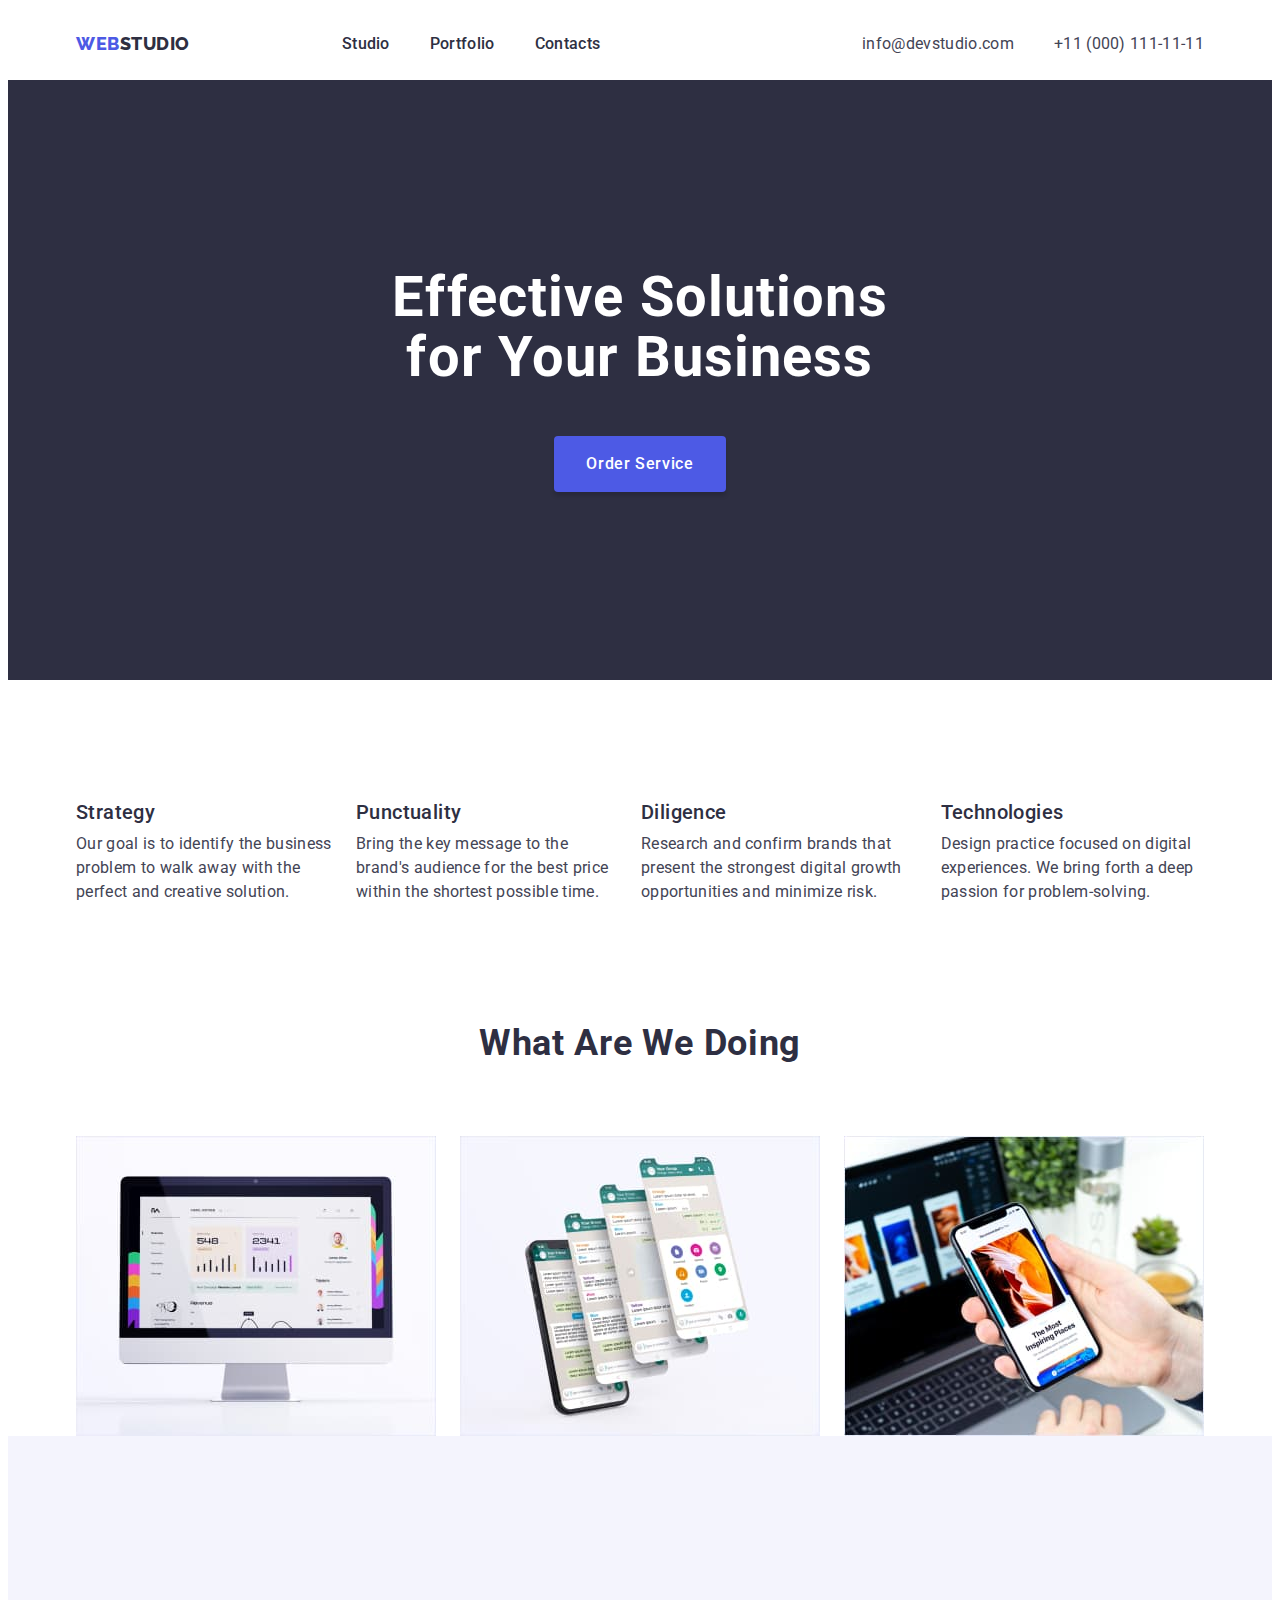
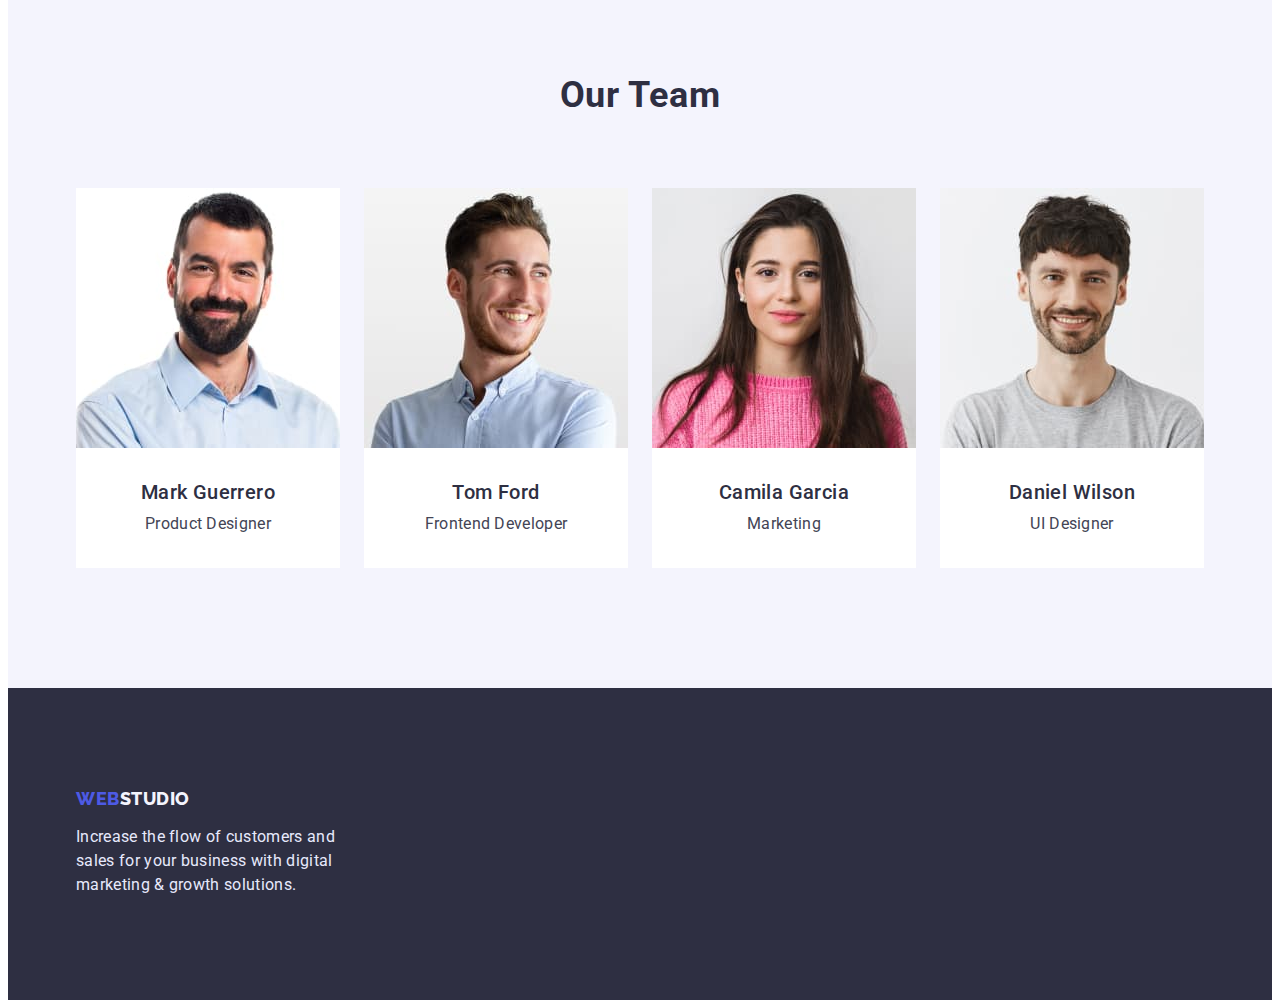
==== index.html @ dd3a650d "update index, portfolio, css files" ====
<!DOCTYPE html>
<html lang="en">
  <head>
    <meta charset="UTF-8" />
    <meta http-equiv="X-UA-Compatible" content="IE=edge" />
    <meta name="viewport" content="width=device-width, initial-scale=1.0" />
    <title>WebStudio</title>
    <link rel="preconnect" href="https://fonts.googleapis.com" />
    <link rel="preconnect" href="https://fonts.gstatic.com" crossorigin />
    <link
      href="https://fonts.googleapis.com/css2?family=Roboto:wght@400;500;600;700&display=swap"
      rel="stylesheet"
    />
    <link rel="preconnect" href="https://fonts.googleapis.com" />
    <link rel="preconnect" href="https://fonts.gstatic.com" crossorigin />
    <link
      href="https://fonts.googleapis.com/css2?family=Raleway:wght@800&family=Roboto:wght@400;500;700&display=swap"
      rel="stylesheet"
    />
    <link
      rel="stylesheet"
      href="https://cdnjs.cloudflare.com/ajax/libs/modern-normalize/1.1.0/modern-normalize.min.css"
      integrity="sha512-wpPYUAdjBVSE4KJnH1VR1HeZfpl1ub8YT/NKx4PuQ5NmX2tKuGu6U/JRp5y+Y8XG2tV+wKQpNHVUX03MfMFn9Q=="
      crossorigin="anonymous"
      referrerpolicy="no-referrer"
    />
    <link rel="stylesheet" href="./css/styles.css" />
  </head>

  <body>
    <!-- header -->
    <header class="header">
      <div class="container header-container">
        <nav class="header-navigation">
          <div class="logo-full">
            <a class="logo link" href="./index.html"
              >WEB <span class="logo-up-studio">Studio</span>
            </a>
          </div>
          <ul class="header-list list">
            <li class="header-nav-item">
              <a class="header-nav-link link" href="./index.html">Studio</a>
            </li>
            <li class="header-nav-item">
              <a class="header-nav-link link" href="./portfolio.html"
                >Portfolio</a
              >
            </li>
            <li class="header-nav-item">
              <a class="header-nav-link link" href="">Contacts</a>
            </li>
          </ul>
        </nav>

        <address class="header-address">
          <ul class="header-list list">
            <li class="header-adrs-item">
              <a class="header-adrs-link link" href="mailto:info@devstudio.com"
                >info@devstudio.com</a
              >
            </li>
            <li class="header-adrs-item">
              <a class="header-adrs-link link" href="tel:+110001111111"
                >+11 (000) 111-11-11</a
              >
            </li>
          </ul>
        </address>
      </div>
    </header>

    <main>
      <!-- hero image -->
      <section class="hero">
        <div class="container hero-container">
          <h1 class="hero-header">Effective Solutions for Your Business</h1>
          <button class="hero-button" type="button">Order Service</button>
        </div>
      </section>

      <!-- section 1 -->
      <section class="section" id="section-first">
        <div class="container">
          <h2 hidden class="first-head">Section 1</h2>
          <div class="first-container">
            <ul class="first-list list">
              <li class="first-item">
                <h3 class="first-header">Strategy</h3>
                <p class="first-par">
                  Our goal is to identify the business problem to walk away with
                  the perfect and creative solution.
                </p>
              </li>
              <li class="first-item">
                <h3 class="first-header">Punctuality</h3>
                <p class="first-par">
                  Bring the key message to the brand's audience for the best
                  price within the shortest possible time.
                </p>
              </li>
              <li class="first-item">
                <h3 class="first-header">Diligence</h3>
                <p class="first-par">
                  Research and confirm brands that present the strongest digital
                  growth opportunities and minimize risk.
                </p>
              </li>
              <li class="first-item">
                <h3 class="first-header">Technologies</h3>
                <p class="first-par">
                  Design practice focused on digital experiences. We bring forth
                  a deep passion for problem-solving.
                </p>
              </li>
            </ul>
          </div>
        </div>
      </section>

      <!-- section 2 -->
      <section class="section" id="section-second">
        <div class="container">
          <h2 class="second-head">What are we doing</h2>
          <div class="second-container">
            <ul class="second-list list">
              <li class="second-item">
                <img
                  class="second-img"
                  src="./images/image-3.jpg"
                  alt="img-1"
                  width="360"
                  height="300"
                />
              </li>
              <li class="second-item">
                <img
                  class="second-img"
                  src="./images/image-2.jpg"
                  alt="img-2"
                  width="360"
                  height="300"
                />
              </li>
              <li class="second-item">
                <img
                  class="second-img"
                  src="./images/image-1.jpg"
                  alt="img-3"
                  width="360"
                  height="300"
                />
              </li>
            </ul>
          </div>
        </div>
      </section>

      <!-- section 3 -->
      <section class="section-third section">
        <div class="container">
          <h2 class="third-head">Our Team</h2>
          <ul class="third-list list">
            <li class="third-item">
              <img
                class="third-img"
                src="./images/img-4.jpg"
                alt="Mark Guerrero. Product Designer"
                width="264"
                height="260"
              />
              <h3 class="third-header">Mark Guerrero</h3>
              <p class="third-par">Product Designer</p>
            </li>

            <li class="third-item">
              <img
                class="third-img"
                src="./images/img-3.jpg"
                alt="Tom Ford. Frontend Developer"
                width="264"
                height="260"
              />
              <h3 class="third-header">Tom Ford</h3>
              <p class="third-par">Frontend Developer</p>
            </li>

            <li class="third-item">
              <img
                class="third-img"
                src="./images/img-2.jpg"
                alt="Camila Garcia. Marketing"
                width="264"
                height="260"
              />
              <h3 class="third-header">Camila Garcia</h3>
              <p class="third-par">Marketing</p>
            </li>

            <li class="third-item">
              <img
                class="third-img"
                src="./images/img-1.jpg"
                alt="Daniel Wilson. UI Designer"
                width="264"
                height="260"
              />
              <h3 class="third-header">Daniel Wilson</h3>
              <p class="third-par">UI Designer</p>
            </li>
          </ul>
        </div>
      </section>
    </main>

    <!-- footer -->
    <footer class="footer">
      <div class="container">
        <a class="logo link" href="./index.html"
          >WEB <span class="logo-down-studio">Studio</span>
        </a>
        <p class="footer-par">
          Increase the flow of customers and sales for your business with
          digital marketing & growth solutions.
        </p>
      </div>
    </footer>
  </body>
</html>
---- css/styles.css ----
* {
  box-sizing: border-box;
}

:root {
}

p,
h1,
h2,
h3,
h4,
h5,
h6 {
  margin: 0;
}

ul {
  margin: 0;
  padding-left: 0;
}

button {
  cursor: pointer;
}

address {
  font-style: normal;
}

img {
  display: block;
}

body {
  font-family: "Roboto", sans-serif;
  color: #434455;
  background-color: #ffffff;
}

.container {
  width: 1158px;
  padding-left: 15px;
  padding-right: 15px;
  margin: 0 auto;
}

.section {
  padding-top: 120px;
  padding-bottom: 120px;
}

/* Studio */
/* -------------HEADER------------- */

.header {
  display: flex;
  padding-top: 24px;
  padding-bottom: 24px;
}

.header-navigation {
  display: flex;
  align-items: center;
  margin-right: auto;
}

.header-container {
  display: flex;
  align-items: center;
}

.logo-full {
  display: flex;
  margin-right: 76px;
}

.logo {
  font-family: "Raleway", sans-serif;
  font-style: normal;
  font-weight: 800;
  font-size: 18px;
  line-height: 1.17;
  display: flex;
  align-items: center;
  letter-spacing: 0.03em;
  text-transform: uppercase;
  color: #4d5ae5;
}

.logo-up-studio {
  font-family: "Raleway", sans-serif;
  font-style: normal;
  font-weight: 800;
  font-size: 18px;
  line-height: 1.17;
  display: flex;
  align-items: center;
  letter-spacing: 0.03em;
  text-transform: uppercase;
  color: #2e2f42;
  margin-right: 76px;
}

.header-list {
  display: flex;
}

.header-nav-item {
  margin-right: 40px;
}

.header-nav-item:last-child {
  margin-right: 0;
}

.list {
  list-style: none;
}

.link {
  text-decoration: none;
}

.header-nav-link {
  font-style: normal;
  font-weight: 500;
  font-size: 16px;
  line-height: 1.5;
  letter-spacing: 0.02em;
  color: #2e2f42;
}

.header-nav-link:is(:hover, :focus) {
  font-style: normal;
  font-weight: 500;
  font-size: 16px;
  line-height: 1.5;
  letter-spacing: 0.02em;
  color: #404bbf;
}

.header-address {
  font-style: normal;
}

.header-adrs-item {
  margin-right: 40px;
}

.header-adrs-item:last-child {
  margin-right: 0;
}

.header-adrs-link {
  font-style: normal;
  font-weight: 400;
  font-size: 16px;
  line-height: 1.5;
  letter-spacing: 0.02em;
  color: #434455;
}

.header-adrs-link:is(:hover, :focus) {
  font-style: normal;
  font-weight: 400;
  font-size: 16px;
  line-height: 1.5;
  letter-spacing: 0.02em;
  color: #404bbf;
}

/* -----------HERO------------- */

.hero {
  background: #2e2f42;
}

.hero-container {
  display: flex;
  flex-direction: column;
  align-items: center;
  padding: 188px 472px;
}

.hero-header {
  font-style: normal;
  font-size: 56px;
  line-height: 1.07;
  width: 496px;
  height: 120px;
  text-align: center;
  letter-spacing: 0.02em;
  color: #ffffff;
  margin-bottom: 48px;
}

.hero-button {
  font-family: inherit;
  font-weight: 500;
  font-size: 16px;
  line-height: 1.5;
  min-width: 169px;
  height: 56px;
  padding: 16px 32px;
  margin-left: auto;
  margin-right: auto;
  align-items: center;
  letter-spacing: 0.04em;
  color: #ffffff;
  background: #4d5ae5;
  box-shadow: 0px 4px 4px rgba(0, 0, 0, 0.15);
  border: none;
  border-radius: 4px;
  cursor: pointer;
}

.hero-button:is(:hover, :focus) {
  background-color: #404bbf;
}

/* -----------SECTION 1------------- */

#section-first {
  padding-bottom: 0;
}

.first-list {
  display: flex;
  gap: 24px;
}

.first-header {
  font-style: normal;
  font-weight: 500;
  font-size: 20px;
  line-height: 1.2;
  letter-spacing: 0.02em;
  color: #2e2f42;
  padding-bottom: 8px;
}

.first-par {
  font-size: 16px;
  line-height: 1.5;
  letter-spacing: 0.02em;
  color: #434455;
}

/* -----------SECTION 2------------- */

#section-second {
  padding-bottom: 0;
}

.second-head {
  font-style: normal;
  font-size: 36px;
  line-height: 1.11;
  text-align: center;
  letter-spacing: 0.02em;
  text-transform: capitalize;
  color: #2e2f42;
}

.second-container {
  margin-top: 72px;
}

.second-list {
  display: flex;
  gap: 24px;
}

.second-item {
}

.second-img {
  padding: 0px;
}

/* -----------SECTION 3------------- */

.section-third {
  background: #f4f4fd;
}

.third-list {
  display: flex;
  gap: 24px;
}

.third-head {
  font-style: normal;
  font-size: 36px;
  line-height: 1.11;
  text-align: center;
  letter-spacing: 0.02em;
  text-transform: capitalize;
  color: #2e2f42;
  margin-bottom: 72px;
  padding-top: 120px;
}

.third-item {
  background-color: #ffffff;
}

.third-header {
  font-style: normal;
  font-weight: 500;
  font-size: 20px;
  line-height: 1.2;
  text-align: center;
  letter-spacing: 0.02em;
  color: #2e2f42;
  margin: 32px 0 8px 0;
}

.third-par {
  font-size: 16px;
  line-height: 1.5;
  text-align: center;
  letter-spacing: 0.02em;
  color: #434455;
  padding-bottom: 32px;
}

.third-img {
}

/* -----------FOOTER------------- */

.footer {
  background: #2e2f42;
  height: 312px;
  padding-top: 100px;
  margin: 0 auto;
}

.footer-div {
  width: 264px;
  height: 112px;
}

.logo-down-studio {
  font-family: "Raleway", sans-serif;
  font-style: normal;
  font-weight: 800;
  font-size: 18px;
  line-height: 1.17;
  display: flex;
  align-items: center;
  letter-spacing: 0.03em;
  text-transform: uppercase;
  color: #f4f4fd;
}

.footer-par {
  font-size: 16px;
  line-height: 1.5;
  letter-spacing: 0.02em;
  width: 264px;
  height: 72px;
  color: #e7e9fc;
  padding-top: 16px;
}

/* Portfolio */
/* -----------FILTER------------- */

.filter {
  margin-top: 72px;
  margin-bottom: 120px;
}

.filter-list {
  display: flex;
  flex-direction: row;
  margin-bottom: 72px;
  justify-content: center;
  gap: 24px;
}

.filter-item {
  font-family: "Roboto", sans-serif;
  font-style: normal;
  font-weight: 500;
  font-size: 16px;
  line-height: 1.5;
  display: flex;
  align-items: center;
  text-align: center;
  letter-spacing: 0.04em;
  background: #f4f4fd;
  color: #4d5ae5;
  border: 1px solid #e7e9fc;
  border-radius: 4px;
  /* margin-right: 24px; */
  padding: 12px 24px;
}

/* .filter-item:last-child {
  margin-right: 0;
} */

.filter-item:is(:hover, :focus) {
  font-family: "Roboto", sans-serif;
  font-style: normal;
  font-weight: 500;
  font-size: 16px;
  line-height: 1.5;
  display: flex;
  align-items: center;
  text-align: center;
  letter-spacing: 0.04em;
  background-color: #404bbf;
  color: #ffffff;
  cursor: pointer;
}

/* -----------PROJECTS------------- */

.projects-list {
  display: flex;
  flex-wrap: wrap;
  margin-top: 72px;
}

.project-item {
  margin-right: 24px;
  margin-bottom: 48px;
}

.project-item:nth-child(3n) {
  margin-right: 0;
}

.project-item:nth-child(n + 7) {
  margin-bottom: 0;
}

.project-head {
  font-style: normal;
  font-weight: 500;
  font-size: 20px;
  line-height: 1.2;
  letter-spacing: 0.02em;
  color: #2e2f42;
}

.project-text {
  font-size: 16px;
  line-height: 1.5;
  letter-spacing: 0.02em;
  color: #434455;
}

/* пример смены цвета при наведении на елемент
.header-link:hover{
    color: blue;
} 
пример смены цвета при зажимании елемента
.header-link:focus{
    color: blue;
}
это же, но компактнее
.header-link:is(:hover, :focus) {
    color: blue;

У рядкових і рядково-блокових елементів є 
правий або, у разі зображень, нижній проміжок. 
Це не margin або padding, а буквально порожнє 
місце - особливість того, як браузер розташовує 
рядковий контент в рядку.

Проміжок рядкових елементів
Величина цього проміжку визначається розміром 
тексту найближчого предка з явно встановленим 
значенням або, якщо такий предок відсутній, 
використовується розмір шрифту браузера за 
замовчуванням - 16px. Тому у кнопок, посилань, 
спанів, полів введення та інших рядкових 
елементів за замовчуванням буде проміжок 
4px - 1/4 розміру шрифту найближчого предка.
*/
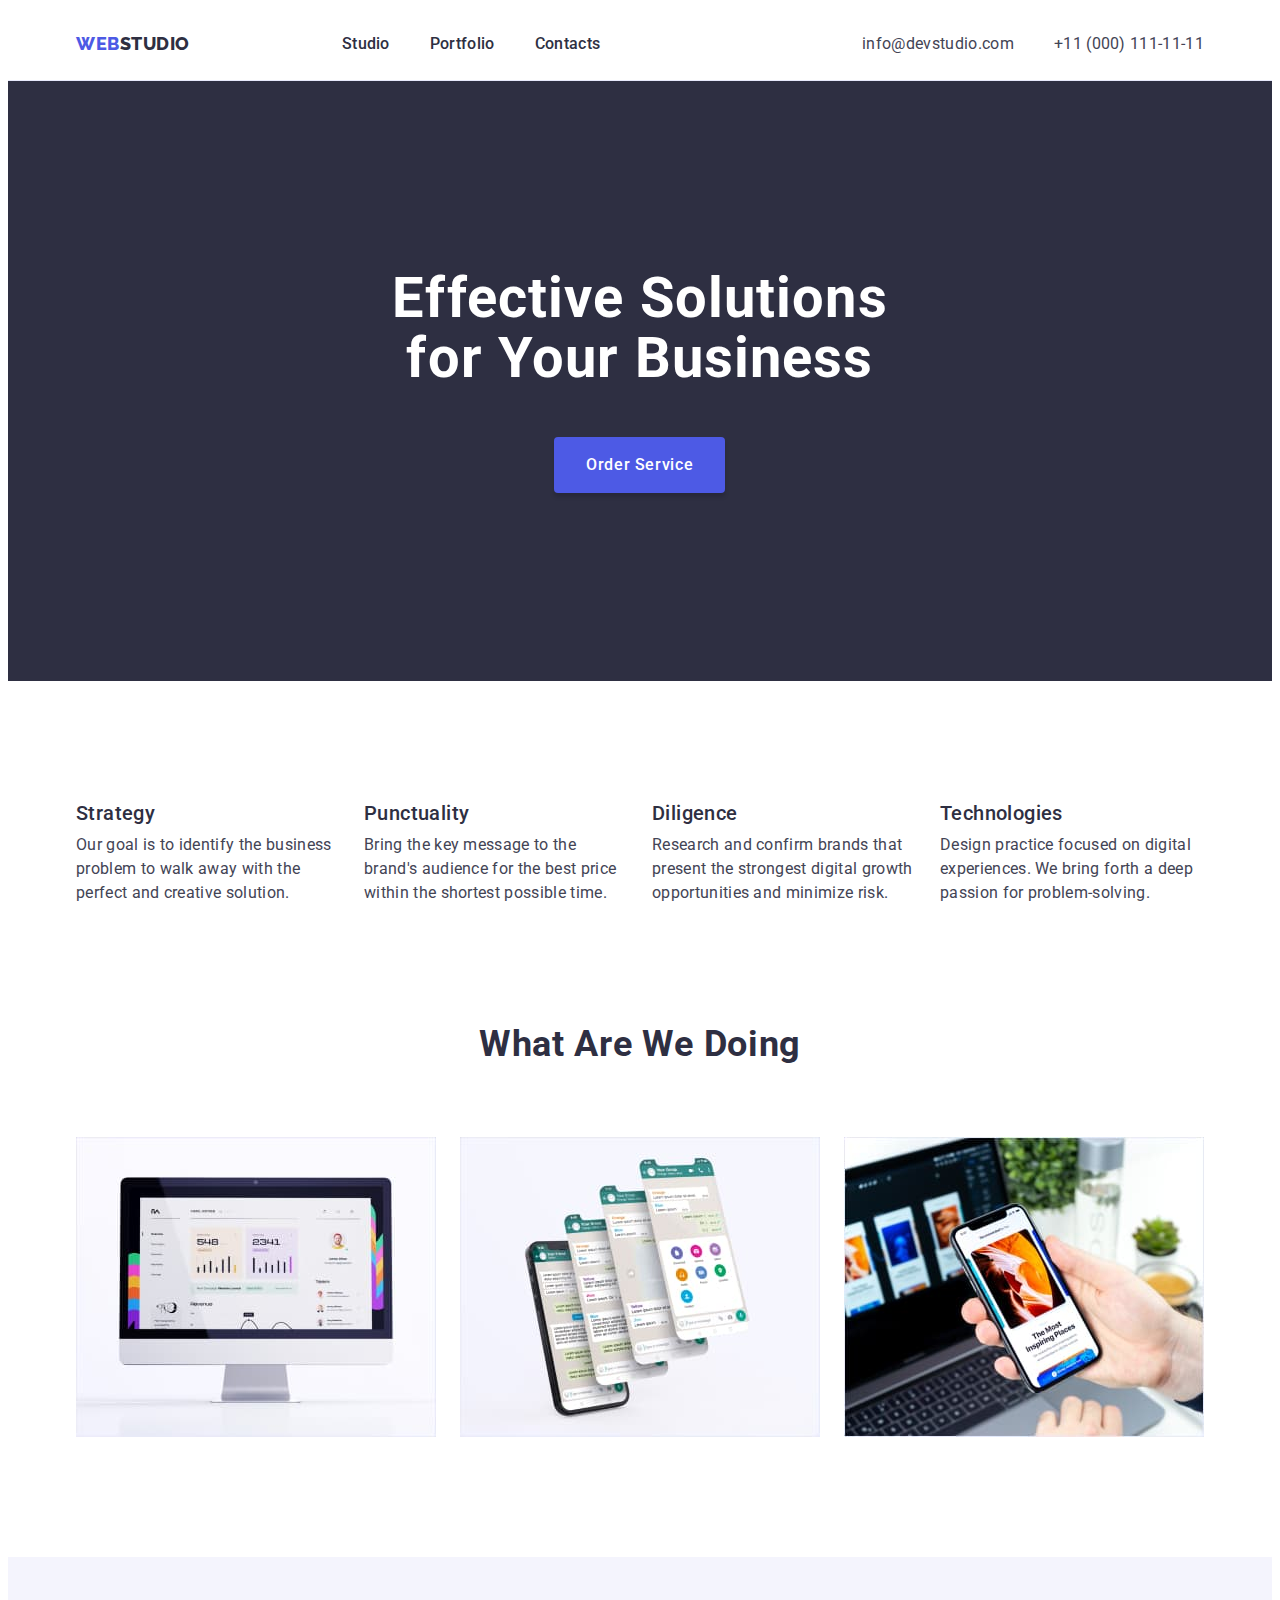
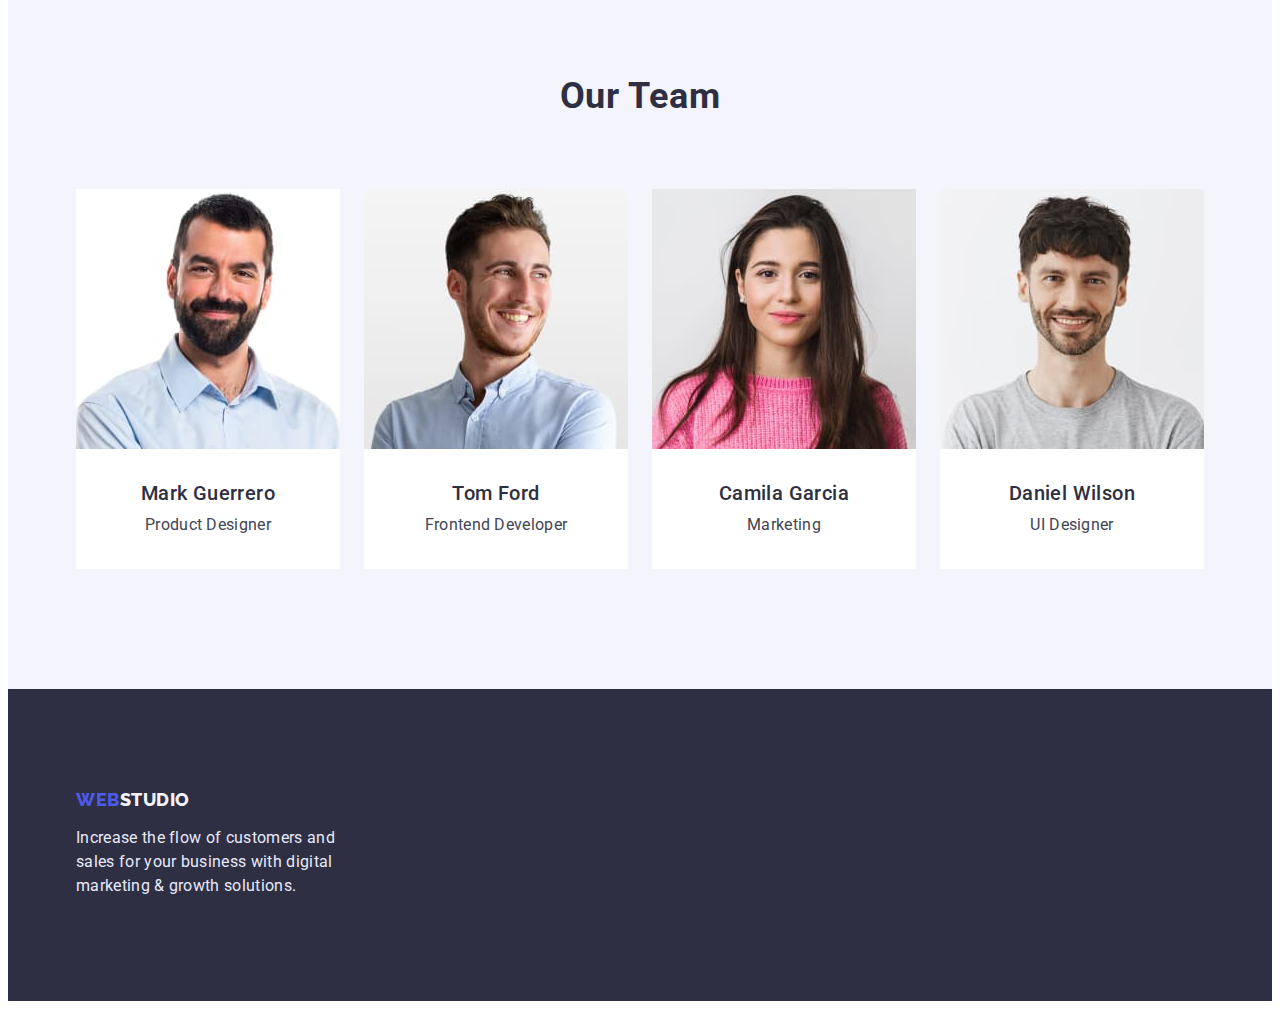
==== commit 86675183: "update css, index, portfolio files" ====
--- a/index.html
+++ b/index.html
@@ -72,7 +72,7 @@
     <main>
       <!-- hero image -->
       <section class="hero">
-        <div class="container hero-container">
+        <div class="container">
           <h1 class="hero-header">Effective Solutions for Your Business</h1>
           <button class="hero-button" type="button">Order Service</button>
         </div>
@@ -156,7 +156,7 @@
       </section>
 
       <!-- section 3 -->
-      <section class="section-third section">
+      <section class="section" id="section-third">
         <div class="container">
           <h2 class="third-head">Our Team</h2>
           <ul class="third-list list">
--- a/css/styles.css
+++ b/css/styles.css
@@ -57,6 +57,7 @@
   display: flex;
   padding-top: 24px;
   padding-bottom: 24px;
+  border-bottom: 1px solid #e7e9fc;
 }
 
 .header-navigation {
@@ -187,12 +188,14 @@
   font-style: normal;
   font-size: 56px;
   line-height: 1.07;
-  width: 496px;
-  height: 120px;
   text-align: center;
   letter-spacing: 0.02em;
   color: #ffffff;
-  margin-bottom: 48px;
+  /* margin-bottom: 48px; */
+  padding-top: 188px;
+  padding-bottom: 48px;
+  padding-left: 316px;
+  padding-right: 316px;
 }
 
 .hero-button {
@@ -203,9 +206,9 @@
   min-width: 169px;
   height: 56px;
   padding: 16px 32px;
-  margin-left: auto;
-  margin-right: auto;
-  align-items: center;
+  margin-left: 478px;
+  margin-right: 478px;
+  margin-bottom: 188px;
   letter-spacing: 0.04em;
   color: #ffffff;
   background: #4d5ae5;
@@ -237,10 +240,11 @@
   line-height: 1.2;
   letter-spacing: 0.02em;
   color: #2e2f42;
-  padding-bottom: 8px;
+  margin-bottom: 8px;
 }
 
 .first-par {
+  width: 264px;
   font-size: 16px;
   line-height: 1.5;
   letter-spacing: 0.02em;
@@ -250,7 +254,7 @@
 /* -----------SECTION 2------------- */
 
 #section-second {
-  padding-bottom: 0;
+  padding-bottom: 120;
 }
 
 .second-head {
@@ -281,8 +285,9 @@
 
 /* -----------SECTION 3------------- */
 
-.section-third {
+#section-third {
   background: #f4f4fd;
+  padding-top: 120px;
 }
 
 .third-list {
@@ -299,7 +304,6 @@
   text-transform: capitalize;
   color: #2e2f42;
   margin-bottom: 72px;
-  padding-top: 120px;
 }
 
 .third-item {
@@ -323,7 +327,7 @@
   text-align: center;
   letter-spacing: 0.02em;
   color: #434455;
-  padding-bottom: 32px;
+  margin-bottom: 32px;
 }
 
 .third-img {
@@ -363,15 +367,15 @@
   width: 264px;
   height: 72px;
   color: #e7e9fc;
-  padding-top: 16px;
+  margin-top: 16px;
 }
 
 /* Portfolio */
 /* -----------FILTER------------- */
 
 .filter {
-  margin-top: 72px;
-  margin-bottom: 120px;
+  padding-top: 72px;
+  padding-bottom: 120px;
 }
 
 .filter-list {
@@ -421,10 +425,15 @@
 
 /* -----------PROJECTS------------- */
 
-.projects-list {
+.project-list {
   display: flex;
   flex-wrap: wrap;
   margin-top: 72px;
+}
+
+.project-div {
+  padding-left: 16px;
+  padding-right: auto;
 }
 
 .project-item {
@@ -447,6 +456,8 @@
   line-height: 1.2;
   letter-spacing: 0.02em;
   color: #2e2f42;
+  margin-top: 32px;
+  margin-bottom: 8px;
 }
 
 .project-text {
@@ -454,6 +465,7 @@
   line-height: 1.5;
   letter-spacing: 0.02em;
   color: #434455;
+  margin-bottom: 64px;
 }
 
 /* пример смены цвета при наведении на елемент
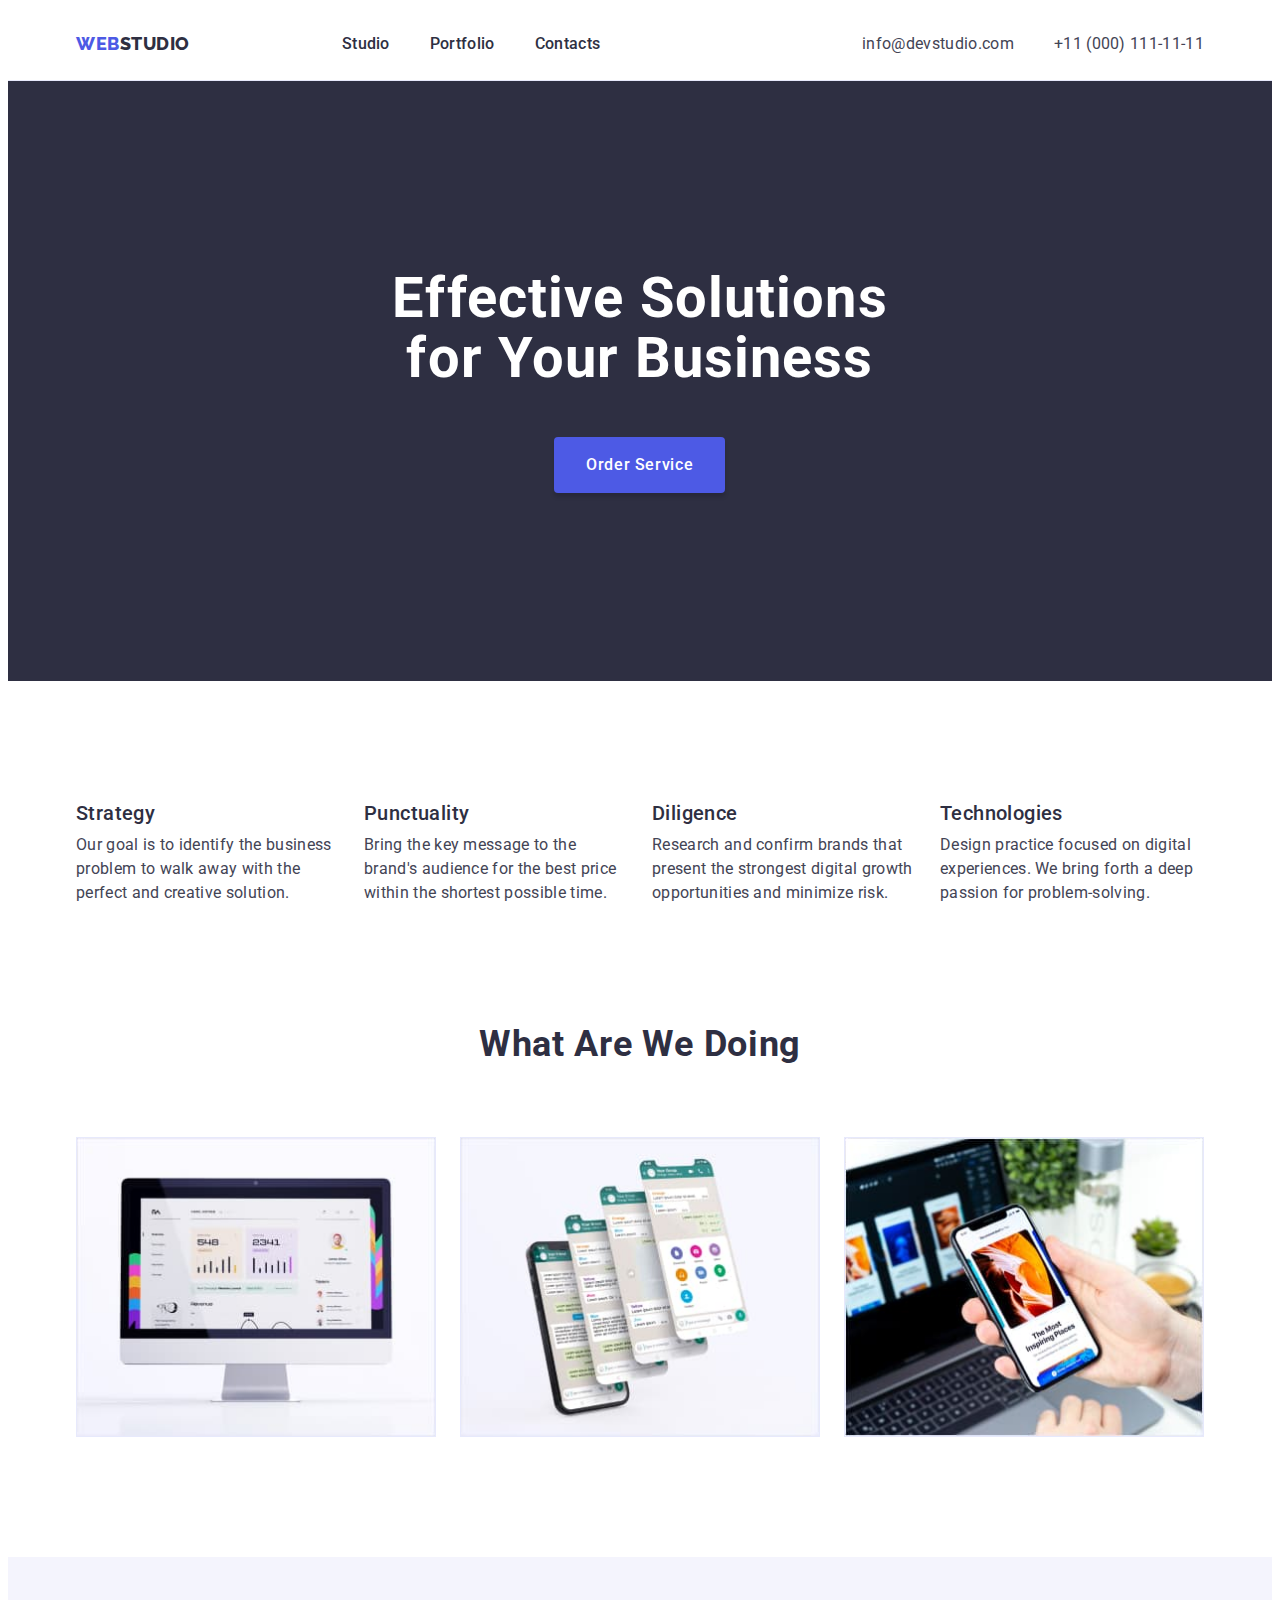
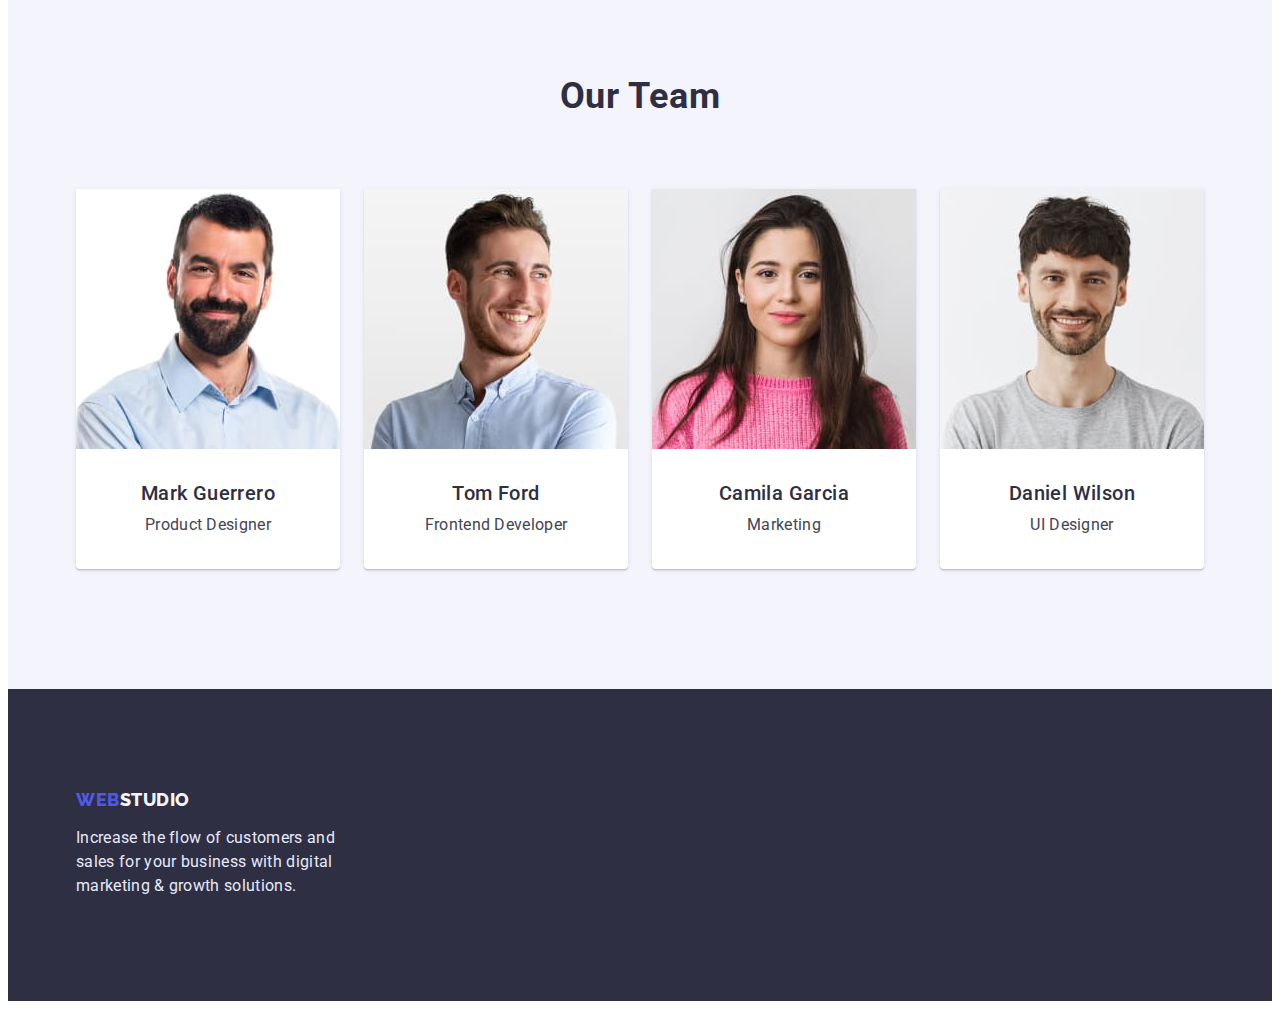
==== commit fc734b61: "update css, index files" ====
--- a/index.html
+++ b/index.html
@@ -168,8 +168,12 @@
                 width="264"
                 height="260"
               />
-              <h3 class="third-header">Mark Guerrero</h3>
-              <p class="third-par">Product Designer</p>
+              <div class="third-info">
+                <div class="third-text">
+                  <h3 class="third-header">Mark Guerrero</h3>
+                  <p class="third-par">Product Designer</p>
+                </div>
+              </div>
             </li>
 
             <li class="third-item">
@@ -180,8 +184,12 @@
                 width="264"
                 height="260"
               />
-              <h3 class="third-header">Tom Ford</h3>
-              <p class="third-par">Frontend Developer</p>
+              <div class="third-info">
+                <div class="third-text">
+                  <h3 class="third-header">Tom Ford</h3>
+                  <p class="third-par">Frontend Developer</p>
+                </div>
+              </div>
             </li>
 
             <li class="third-item">
@@ -192,8 +200,12 @@
                 width="264"
                 height="260"
               />
-              <h3 class="third-header">Camila Garcia</h3>
-              <p class="third-par">Marketing</p>
+              <div class="third-info">
+                <div class="third-text">
+                  <h3 class="third-header">Camila Garcia</h3>
+                  <p class="third-par">Marketing</p>
+                </div>
+              </div>
             </li>
 
             <li class="third-item">
@@ -204,8 +216,12 @@
                 width="264"
                 height="260"
               />
-              <h3 class="third-header">Daniel Wilson</h3>
-              <p class="third-par">UI Designer</p>
+              <div class="third-info">
+                <div class="third-text">
+                  <h3 class="third-header">Daniel Wilson</h3>
+                  <p class="third-par">UI Designer</p>
+                </div>
+              </div>
             </li>
           </ul>
         </div>
@@ -215,13 +231,15 @@
     <!-- footer -->
     <footer class="footer">
       <div class="container">
-        <a class="logo link" href="./index.html"
-          >WEB <span class="logo-down-studio">Studio</span>
-        </a>
-        <p class="footer-par">
-          Increase the flow of customers and sales for your business with
-          digital marketing & growth solutions.
-        </p>
+        <div class="footer-div">
+          <a class="logo link" href="./index.html"
+            >WEB <span class="logo-down-studio">Studio</span>
+          </a>
+          <p class="footer-par">
+            Increase the flow of customers and sales for your business with
+            digital marketing & growth solutions.
+          </p>
+        </div>
       </div>
     </footer>
   </body>
--- a/css/styles.css
+++ b/css/styles.css
@@ -281,6 +281,7 @@
 
 .second-img {
   padding: 0px;
+  border: 1px solid #e7e9fc;
 }
 
 /* -----------SECTION 3------------- */
@@ -307,7 +308,27 @@
 }
 
 .third-item {
+  height: 380px;
   background-color: #ffffff;
+  display: flex;
+  flex-direction: column;
+  align-items: center;
+  box-shadow: 0px 1px 6px rgba(46, 47, 66, 0.08),
+    0px 1px 1px rgba(46, 47, 66, 0.16), 0px 2px 1px rgba(46, 47, 66, 0.08);
+  border-radius: 0px 0px 4px 4px;
+}
+
+.third-info {
+  display: flex;
+  padding-top: 32px;
+  padding-bottom: 32px;
+}
+
+.third-text {
+  width: 232px;
+  gap: 8px;
+  display: flex;
+  flex-direction: column;
 }
 
 .third-header {
@@ -318,7 +339,7 @@
   text-align: center;
   letter-spacing: 0.02em;
   color: #2e2f42;
-  margin: 32px 0 8px 0;
+  /* margin: 32px 0 8px 0; */
 }
 
 .third-par {
@@ -327,7 +348,7 @@
   text-align: center;
   letter-spacing: 0.02em;
   color: #434455;
-  margin-bottom: 32px;
+  /* margin-bottom: 32px; */
 }
 
 .third-img {
@@ -364,8 +385,8 @@
   font-size: 16px;
   line-height: 1.5;
   letter-spacing: 0.02em;
-  width: 264px;
-  height: 72px;
+  /* width: 264px;
+  height: 72px; */
   color: #e7e9fc;
   margin-top: 16px;
 }
@@ -437,8 +458,9 @@
 }
 
 .project-item {
-  margin-right: 24px;
+  margin-right: 18px;
   margin-bottom: 48px;
+  border: 1px solid #e7e9fc;
 }
 
 .project-item:nth-child(3n) {
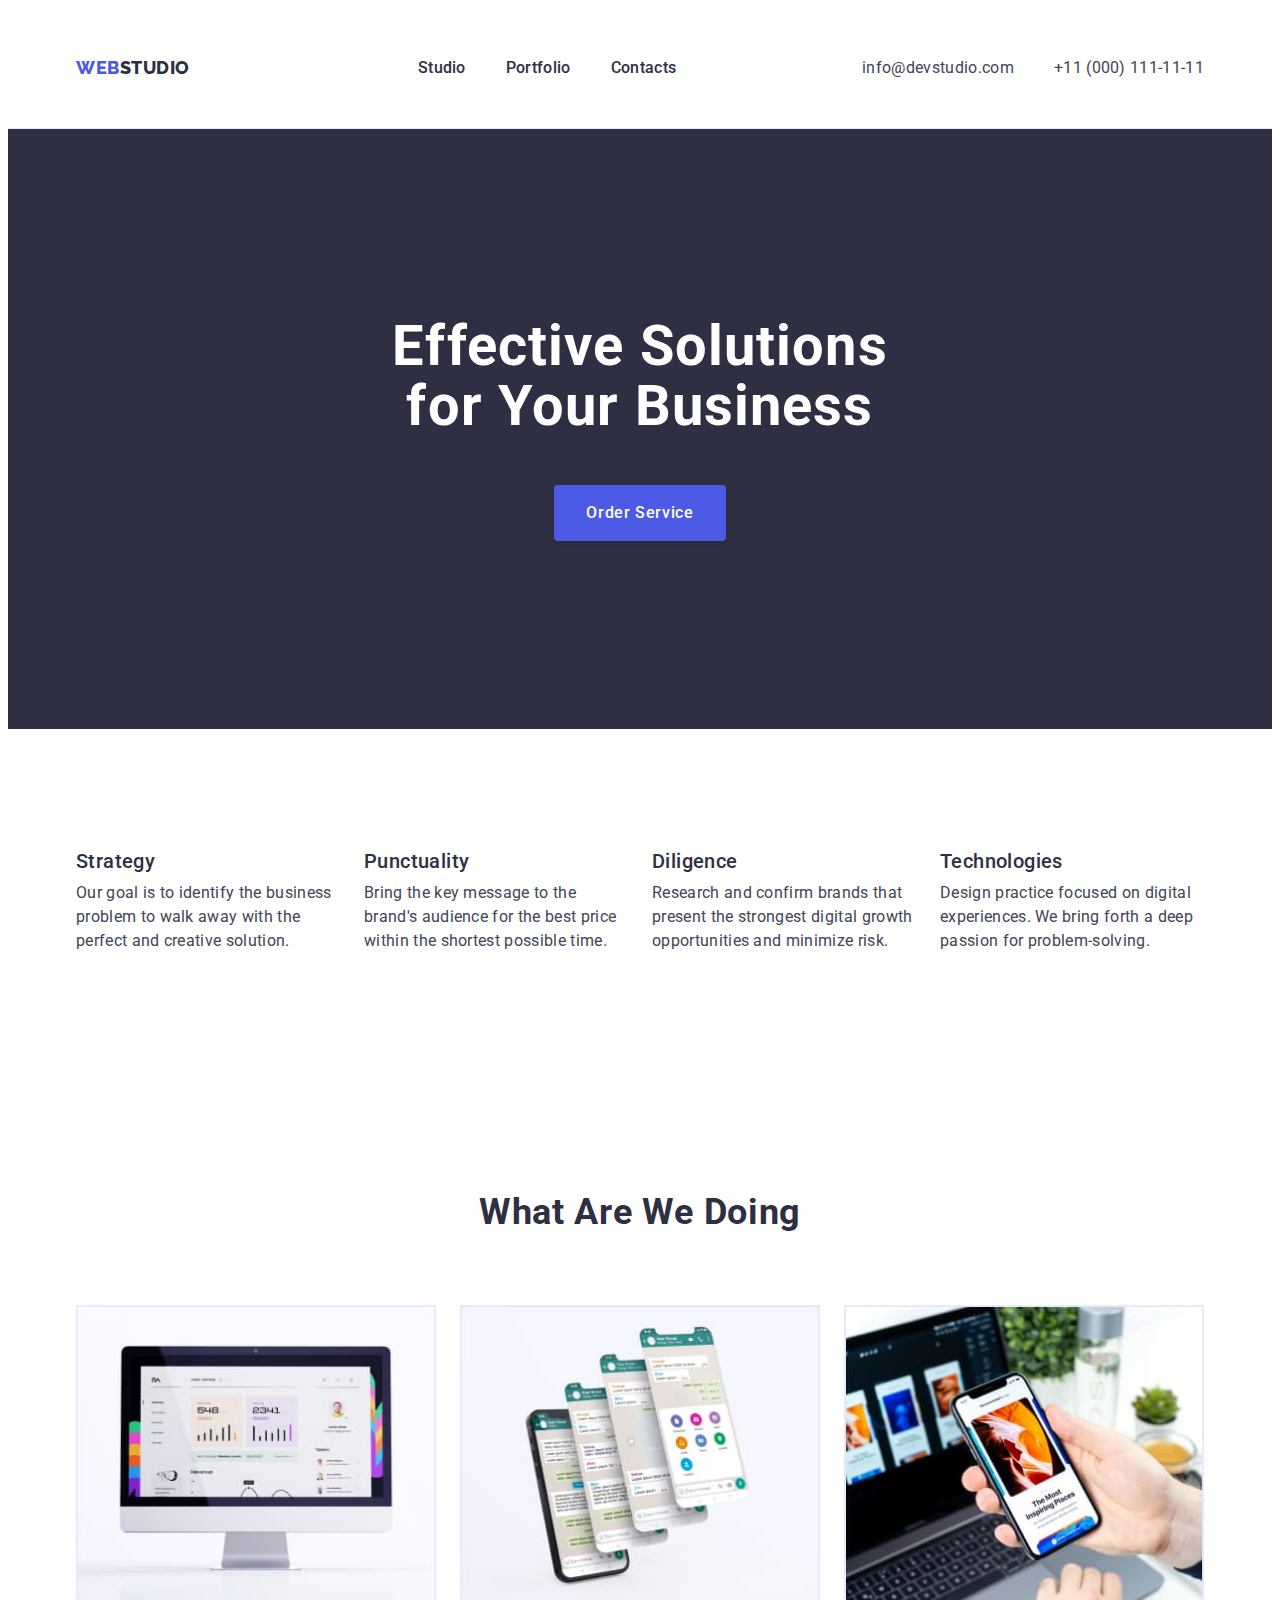
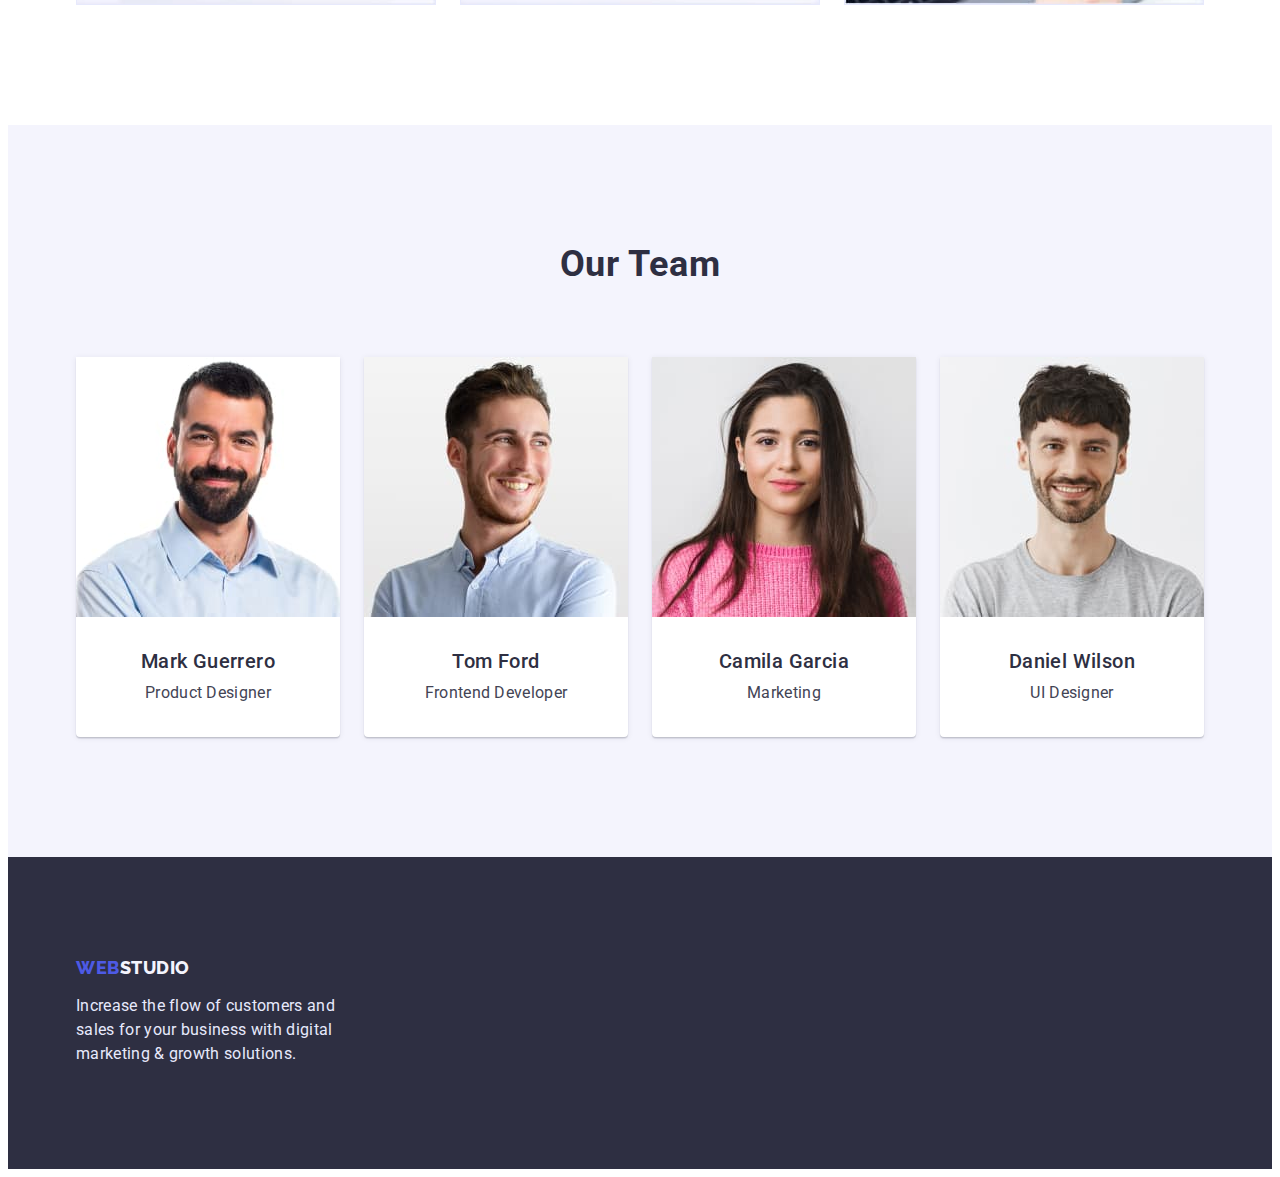
==== commit 3f1ef5f3: "update css, index files" ====
--- a/index.html
+++ b/index.html
@@ -72,7 +72,7 @@
     <main>
       <!-- hero image -->
       <section class="hero">
-        <div class="container">
+        <div class="container hero-container">
           <h1 class="hero-header">Effective Solutions for Your Business</h1>
           <button class="hero-button" type="button">Order Service</button>
         </div>
--- a/css/styles.css
+++ b/css/styles.css
@@ -87,6 +87,7 @@
   letter-spacing: 0.03em;
   text-transform: uppercase;
   color: #4d5ae5;
+  margin-right: 76px;
 }
 
 .logo-up-studio {
@@ -105,6 +106,7 @@
 
 .header-list {
   display: flex;
+  padding: 24px 0;
 }
 
 .header-nav-item {
@@ -181,21 +183,21 @@
   display: flex;
   flex-direction: column;
   align-items: center;
-  padding: 188px 472px;
+  padding: 188px 0;
 }
 
 .hero-header {
   font-style: normal;
+  max-width: 496px;
   font-size: 56px;
   line-height: 1.07;
   text-align: center;
   letter-spacing: 0.02em;
   color: #ffffff;
   /* margin-bottom: 48px; */
-  padding-top: 188px;
   padding-bottom: 48px;
-  padding-left: 316px;
-  padding-right: 316px;
+  /* padding-left: 316px;
+  padding-right: 316px; */
 }
 
 .hero-button {
@@ -208,7 +210,6 @@
   padding: 16px 32px;
   margin-left: 478px;
   margin-right: 478px;
-  margin-bottom: 188px;
   letter-spacing: 0.04em;
   color: #ffffff;
   background: #4d5ae5;
@@ -216,6 +217,7 @@
   border: none;
   border-radius: 4px;
   cursor: pointer;
+  display: block;
 }
 
 .hero-button:is(:hover, :focus) {
@@ -226,6 +228,7 @@
 
 #section-first {
   padding-bottom: 0;
+  padding: 120px 0;
 }
 
 .first-list {
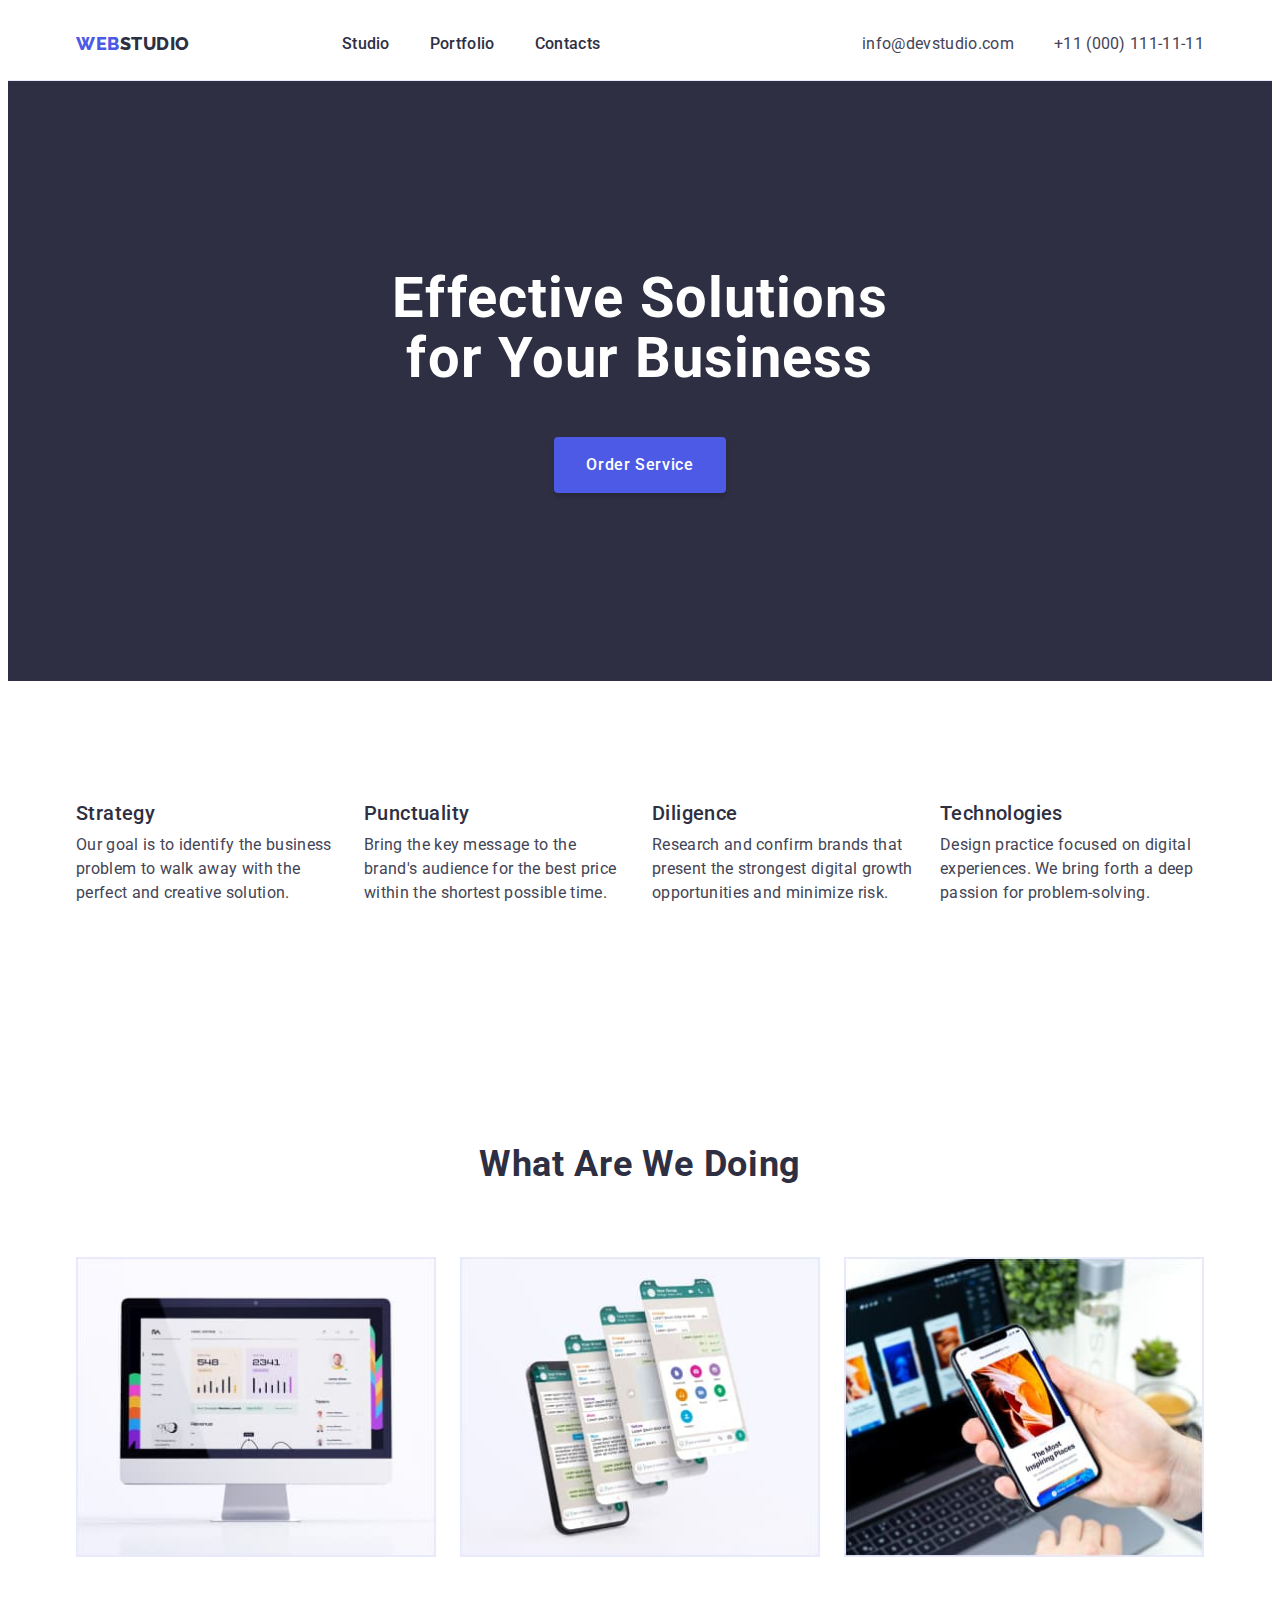
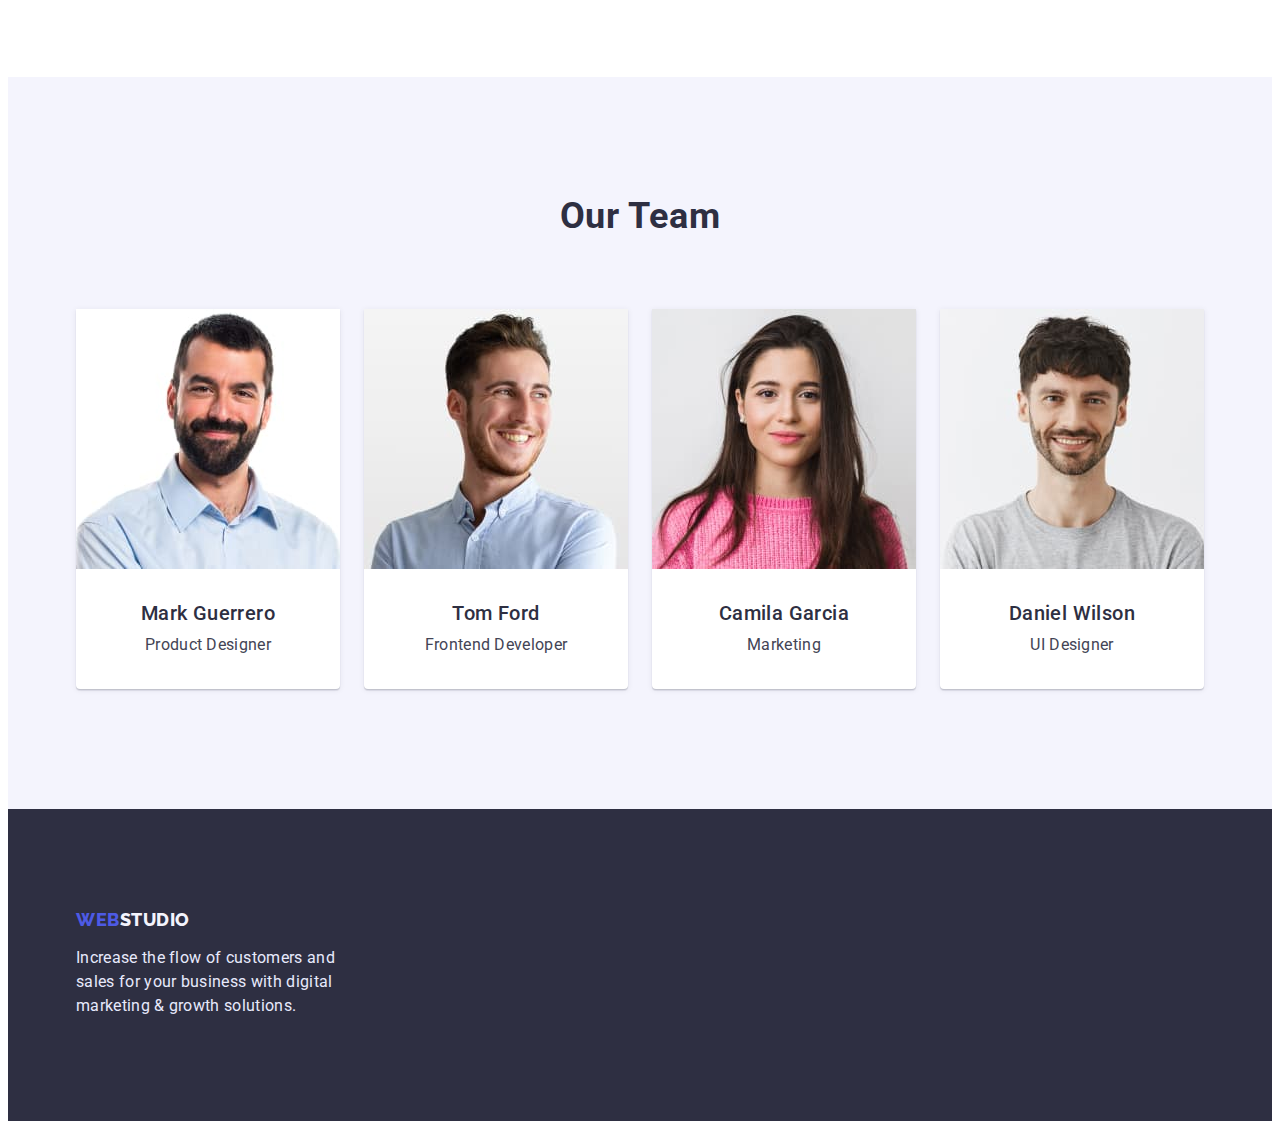
==== commit d8db53eb: "update css styles" ====
--- a/index.html
+++ b/index.html
@@ -80,40 +80,38 @@
 
       <!-- section 1 -->
       <section class="section" id="section-first">
-        <div class="container">
-          <h2 hidden class="first-head">Section 1</h2>
-          <div class="first-container">
-            <ul class="first-list list">
-              <li class="first-item">
-                <h3 class="first-header">Strategy</h3>
-                <p class="first-par">
-                  Our goal is to identify the business problem to walk away with
-                  the perfect and creative solution.
-                </p>
-              </li>
-              <li class="first-item">
-                <h3 class="first-header">Punctuality</h3>
-                <p class="first-par">
-                  Bring the key message to the brand's audience for the best
-                  price within the shortest possible time.
-                </p>
-              </li>
-              <li class="first-item">
-                <h3 class="first-header">Diligence</h3>
-                <p class="first-par">
-                  Research and confirm brands that present the strongest digital
-                  growth opportunities and minimize risk.
-                </p>
-              </li>
-              <li class="first-item">
-                <h3 class="first-header">Technologies</h3>
-                <p class="first-par">
-                  Design practice focused on digital experiences. We bring forth
-                  a deep passion for problem-solving.
-                </p>
-              </li>
-            </ul>
-          </div>
+        <h2 hidden class="first-head">Section 1</h2>
+        <div class="first-container container">
+          <ul class="first-list list">
+            <li class="first-item">
+              <h3 class="first-header">Strategy</h3>
+              <p class="first-par">
+                Our goal is to identify the business problem to walk away with
+                the perfect and creative solution.
+              </p>
+            </li>
+            <li class="first-item">
+              <h3 class="first-header">Punctuality</h3>
+              <p class="first-par">
+                Bring the key message to the brand's audience for the best price
+                within the shortest possible time.
+              </p>
+            </li>
+            <li class="first-item">
+              <h3 class="first-header">Diligence</h3>
+              <p class="first-par">
+                Research and confirm brands that present the strongest digital
+                growth opportunities and minimize risk.
+              </p>
+            </li>
+            <li class="first-item">
+              <h3 class="first-header">Technologies</h3>
+              <p class="first-par">
+                Design practice focused on digital experiences. We bring forth a
+                deep passion for problem-solving.
+              </p>
+            </li>
+          </ul>
         </div>
       </section>
 
@@ -121,37 +119,35 @@
       <section class="section" id="section-second">
         <div class="container">
           <h2 class="second-head">What are we doing</h2>
-          <div class="second-container">
-            <ul class="second-list list">
-              <li class="second-item">
-                <img
-                  class="second-img"
-                  src="./images/image-3.jpg"
-                  alt="img-1"
-                  width="360"
-                  height="300"
-                />
-              </li>
-              <li class="second-item">
-                <img
-                  class="second-img"
-                  src="./images/image-2.jpg"
-                  alt="img-2"
-                  width="360"
-                  height="300"
-                />
-              </li>
-              <li class="second-item">
-                <img
-                  class="second-img"
-                  src="./images/image-1.jpg"
-                  alt="img-3"
-                  width="360"
-                  height="300"
-                />
-              </li>
-            </ul>
-          </div>
+          <ul class="second-list list">
+            <li class="second-item">
+              <img
+                class="second-img"
+                src="./images/image-3.jpg"
+                alt="img-1"
+                width="360"
+                height="300"
+              />
+            </li>
+            <li class="second-item">
+              <img
+                class="second-img"
+                src="./images/image-2.jpg"
+                alt="img-2"
+                width="360"
+                height="300"
+              />
+            </li>
+            <li class="second-item">
+              <img
+                class="second-img"
+                src="./images/image-1.jpg"
+                alt="img-3"
+                width="360"
+                height="300"
+              />
+            </li>
+          </ul>
         </div>
       </section>
 
@@ -168,11 +164,9 @@
                 width="264"
                 height="260"
               />
-              <div class="third-info">
-                <div class="third-text">
-                  <h3 class="third-header">Mark Guerrero</h3>
-                  <p class="third-par">Product Designer</p>
-                </div>
+              <div class="third-text">
+                <h3 class="third-header">Mark Guerrero</h3>
+                <p class="third-par">Product Designer</p>
               </div>
             </li>
 
@@ -184,11 +178,9 @@
                 width="264"
                 height="260"
               />
-              <div class="third-info">
-                <div class="third-text">
-                  <h3 class="third-header">Tom Ford</h3>
-                  <p class="third-par">Frontend Developer</p>
-                </div>
+              <div class="third-text">
+                <h3 class="third-header">Tom Ford</h3>
+                <p class="third-par">Frontend Developer</p>
               </div>
             </li>
 
@@ -200,11 +192,9 @@
                 width="264"
                 height="260"
               />
-              <div class="third-info">
-                <div class="third-text">
-                  <h3 class="third-header">Camila Garcia</h3>
-                  <p class="third-par">Marketing</p>
-                </div>
+              <div class="third-text">
+                <h3 class="third-header">Camila Garcia</h3>
+                <p class="third-par">Marketing</p>
               </div>
             </li>
 
@@ -216,11 +206,9 @@
                 width="264"
                 height="260"
               />
-              <div class="third-info">
-                <div class="third-text">
-                  <h3 class="third-header">Daniel Wilson</h3>
-                  <p class="third-par">UI Designer</p>
-                </div>
+              <div class="third-text">
+                <h3 class="third-header">Daniel Wilson</h3>
+                <p class="third-par">UI Designer</p>
               </div>
             </li>
           </ul>
@@ -230,16 +218,14 @@
 
     <!-- footer -->
     <footer class="footer">
-      <div class="container">
-        <div class="footer-div">
-          <a class="logo link" href="./index.html"
-            >WEB <span class="logo-down-studio">Studio</span>
-          </a>
-          <p class="footer-par">
-            Increase the flow of customers and sales for your business with
-            digital marketing & growth solutions.
-          </p>
-        </div>
+      <div class="footer-div container">
+        <a class="logo link" href="./index.html"
+          >WEB <span class="logo-down-studio">Studio</span>
+        </a>
+        <p class="footer-par">
+          Increase the flow of customers and sales for your business with
+          digital marketing & growth solutions.
+        </p>
       </div>
     </footer>
   </body>
--- a/css/styles.css
+++ b/css/styles.css
@@ -55,8 +55,6 @@
 
 .header {
   display: flex;
-  padding-top: 24px;
-  padding-bottom: 24px;
   border-bottom: 1px solid #e7e9fc;
 }
 
@@ -73,7 +71,6 @@
 
 .logo-full {
   display: flex;
-  margin-right: 76px;
 }
 
 .logo {
@@ -106,11 +103,11 @@
 
 .header-list {
   display: flex;
-  padding: 24px 0;
 }
 
 .header-nav-item {
   margin-right: 40px;
+  padding: 24px 0;
 }
 
 .header-nav-item:last-child {
@@ -176,6 +173,7 @@
 /* -----------HERO------------- */
 
 .hero {
+  padding: 188px 0;
   background: #2e2f42;
 }
 
@@ -183,7 +181,6 @@
   display: flex;
   flex-direction: column;
   align-items: center;
-  padding: 188px 0;
 }
 
 .hero-header {
@@ -268,10 +265,7 @@
   letter-spacing: 0.02em;
   text-transform: capitalize;
   color: #2e2f42;
-}
-
-.second-container {
-  margin-top: 72px;
+  margin-bottom: 72px;
 }
 
 .second-list {
@@ -280,6 +274,7 @@
 }
 
 .second-item {
+  width: calc((100% - 48px) / 3);
 }
 
 .second-img {
@@ -311,7 +306,7 @@
 }
 
 .third-item {
-  height: 380px;
+  width: calc((100% - 72px) / 4);
   background-color: #ffffff;
   display: flex;
   flex-direction: column;
@@ -321,15 +316,10 @@
   border-radius: 0px 0px 4px 4px;
 }
 
-.third-info {
-  display: flex;
-  padding-top: 32px;
-  padding-bottom: 32px;
-}
-
 .third-text {
   width: 232px;
   gap: 8px;
+  padding: 32px 16px;
   display: flex;
   flex-direction: column;
 }
@@ -342,7 +332,6 @@
   text-align: center;
   letter-spacing: 0.02em;
   color: #2e2f42;
-  /* margin: 32px 0 8px 0; */
 }
 
 .third-par {
@@ -351,10 +340,6 @@
   text-align: center;
   letter-spacing: 0.02em;
   color: #434455;
-  /* margin-bottom: 32px; */
-}
-
-.third-img {
 }
 
 /* -----------FOOTER------------- */
@@ -362,12 +347,11 @@
 .footer {
   background: #2e2f42;
   height: 312px;
-  padding-top: 100px;
+  padding: 100px 0;
   margin: 0 auto;
 }
 
 .footer-div {
-  width: 264px;
   height: 112px;
 }
 
@@ -385,11 +369,10 @@
 }
 
 .footer-par {
-  font-size: 16px;
-  line-height: 1.5;
-  letter-spacing: 0.02em;
-  /* width: 264px;
-  height: 72px; */
+  max-width: 264px;
+  font-size: 16px;
+  line-height: 1.5;
+  letter-spacing: 0.02em;
   color: #e7e9fc;
   margin-top: 16px;
 }
@@ -398,8 +381,7 @@
 /* -----------FILTER------------- */
 
 .filter {
-  padding-top: 72px;
-  padding-bottom: 120px;
+  padding: 96px 0 120px;
 }
 
 .filter-list {
@@ -424,13 +406,8 @@
   color: #4d5ae5;
   border: 1px solid #e7e9fc;
   border-radius: 4px;
-  /* margin-right: 24px; */
   padding: 12px 24px;
 }
-
-/* .filter-item:last-child {
-  margin-right: 0;
-} */
 
 .filter-item:is(:hover, :focus) {
   font-family: "Roboto", sans-serif;
@@ -445,6 +422,7 @@
   background-color: #404bbf;
   color: #ffffff;
   cursor: pointer;
+  border: 1px solid transparent;
 }
 
 /* -----------PROJECTS------------- */
@@ -453,25 +431,27 @@
   display: flex;
   flex-wrap: wrap;
   margin-top: 72px;
+  /* column-gap: 24px; */
+}
+
+.project-item {
+  width: calc((100% - 48px) / 3);
+  margin-right: 18px;
+  margin-bottom: 48px;
+  border: 1px solid #e7e9fc;
+}
+
+.project-item:nth-child(3n) {
+  margin-right: 0;
+}
+
+.project-item:nth-child(n + 7) {
+  margin-bottom: 0;
 }
 
 .project-div {
   padding-left: 16px;
   padding-right: auto;
-}
-
-.project-item {
-  margin-right: 18px;
-  margin-bottom: 48px;
-  border: 1px solid #e7e9fc;
-}
-
-.project-item:nth-child(3n) {
-  margin-right: 0;
-}
-
-.project-item:nth-child(n + 7) {
-  margin-bottom: 0;
 }
 
 .project-head {
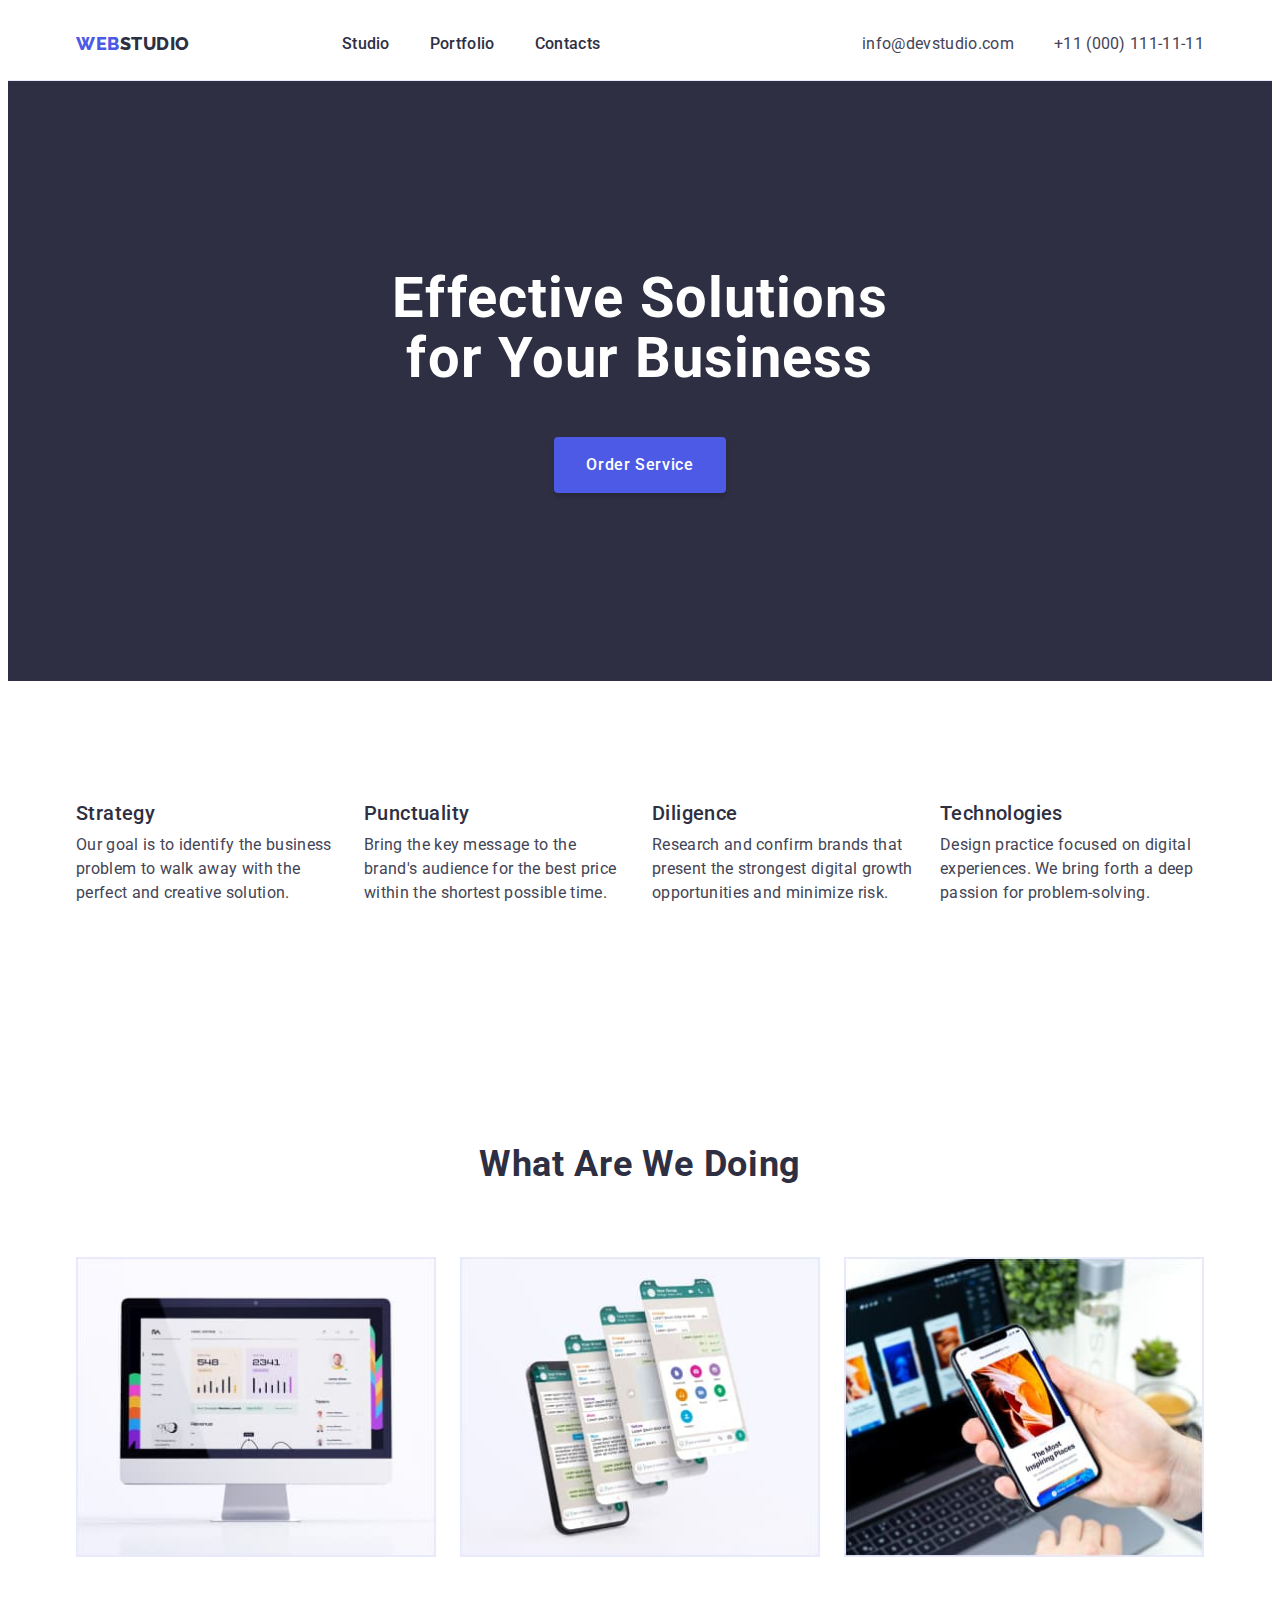
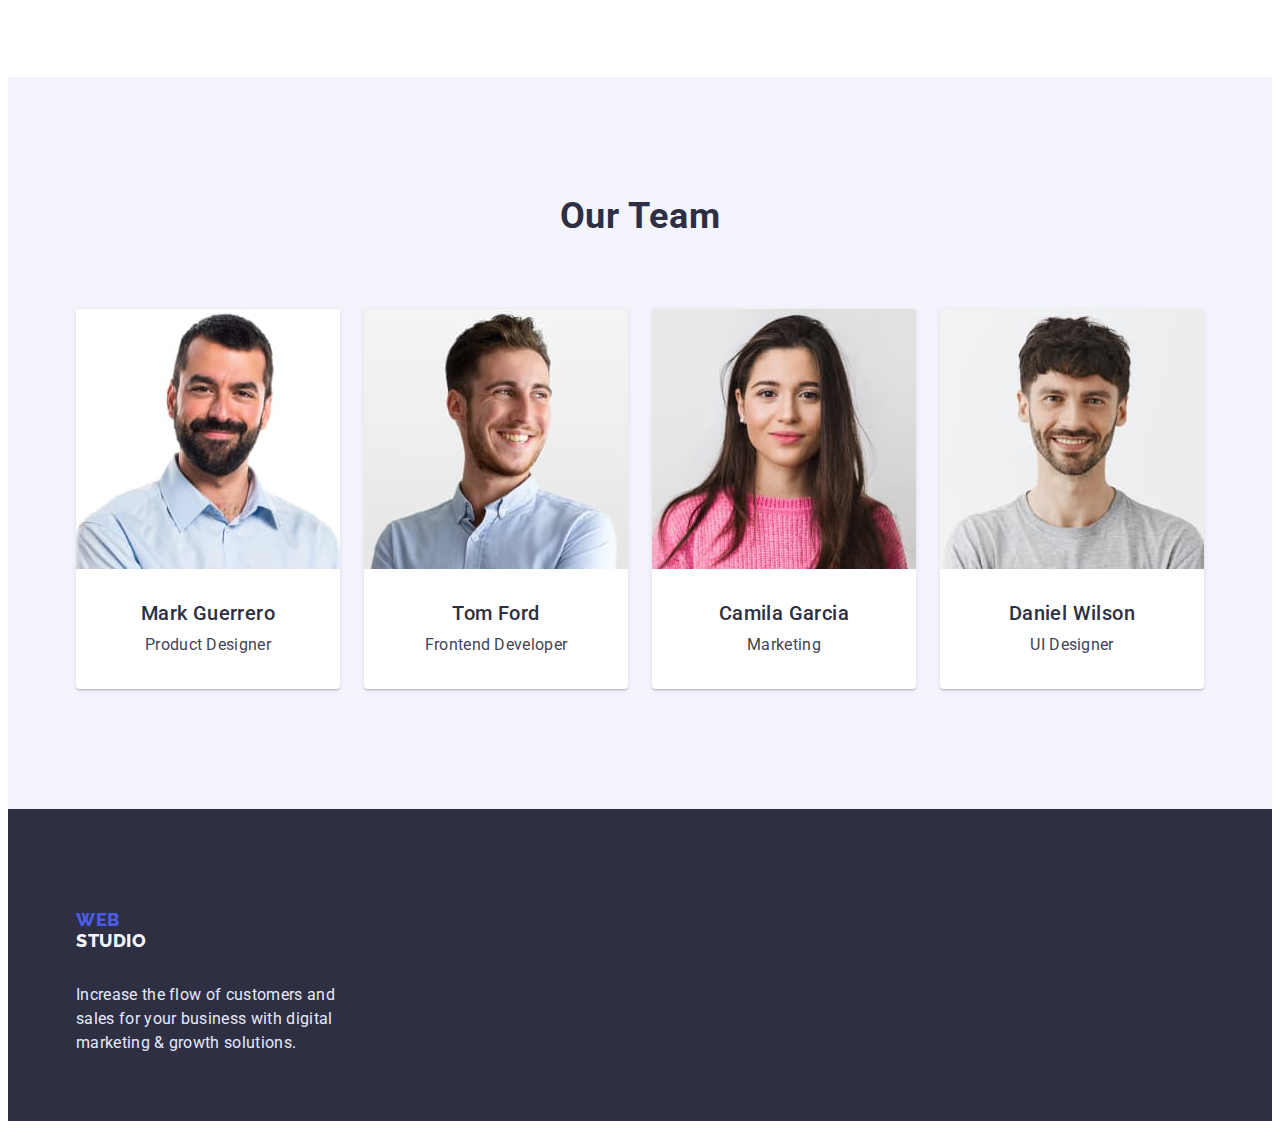
==== commit 955af12e: "update files" ====
--- a/index.html
+++ b/index.html
@@ -32,11 +32,9 @@
     <header class="header">
       <div class="container header-container">
         <nav class="header-navigation">
-          <div class="logo-full">
-            <a class="logo link" href="./index.html"
-              >WEB <span class="logo-up-studio">Studio</span>
-            </a>
-          </div>
+          <a class="logo link" href="./index.html"
+            >WEB <span class="logo-up-studio">Studio</span>
+          </a>
           <ul class="header-list list">
             <li class="header-nav-item">
               <a class="header-nav-link link" href="./index.html">Studio</a>
@@ -219,7 +217,7 @@
     <!-- footer -->
     <footer class="footer">
       <div class="footer-div container">
-        <a class="logo link" href="./index.html"
+        <a class="logo link footer-logo" href="./index.html"
           >WEB <span class="logo-down-studio">Studio</span>
         </a>
         <p class="footer-par">
--- a/css/styles.css
+++ b/css/styles.css
@@ -67,10 +67,6 @@
 .header-container {
   display: flex;
   align-items: center;
-}
-
-.logo-full {
-  display: flex;
 }
 
 .logo {
@@ -318,7 +314,6 @@
 
 .third-text {
   width: 232px;
-  gap: 8px;
   padding: 32px 16px;
   display: flex;
   flex-direction: column;
@@ -332,6 +327,7 @@
   text-align: center;
   letter-spacing: 0.02em;
   color: #2e2f42;
+  margin-bottom: 8px;
 }
 
 .third-par {
@@ -353,6 +349,11 @@
 
 .footer-div {
   height: 112px;
+}
+
+.footer-logo {
+  display: inline-block;
+  margin-bottom: 16px;
 }
 
 .logo-down-studio {
@@ -431,27 +432,17 @@
   display: flex;
   flex-wrap: wrap;
   margin-top: 72px;
-  /* column-gap: 24px; */
+  column-gap: 24px;
+  row-gap: 48px;
 }
 
 .project-item {
   width: calc((100% - 48px) / 3);
-  margin-right: 18px;
-  margin-bottom: 48px;
+}
+
+.project-div {
+  padding: 32px 16px;
   border: 1px solid #e7e9fc;
-}
-
-.project-item:nth-child(3n) {
-  margin-right: 0;
-}
-
-.project-item:nth-child(n + 7) {
-  margin-bottom: 0;
-}
-
-.project-div {
-  padding-left: 16px;
-  padding-right: auto;
 }
 
 .project-head {
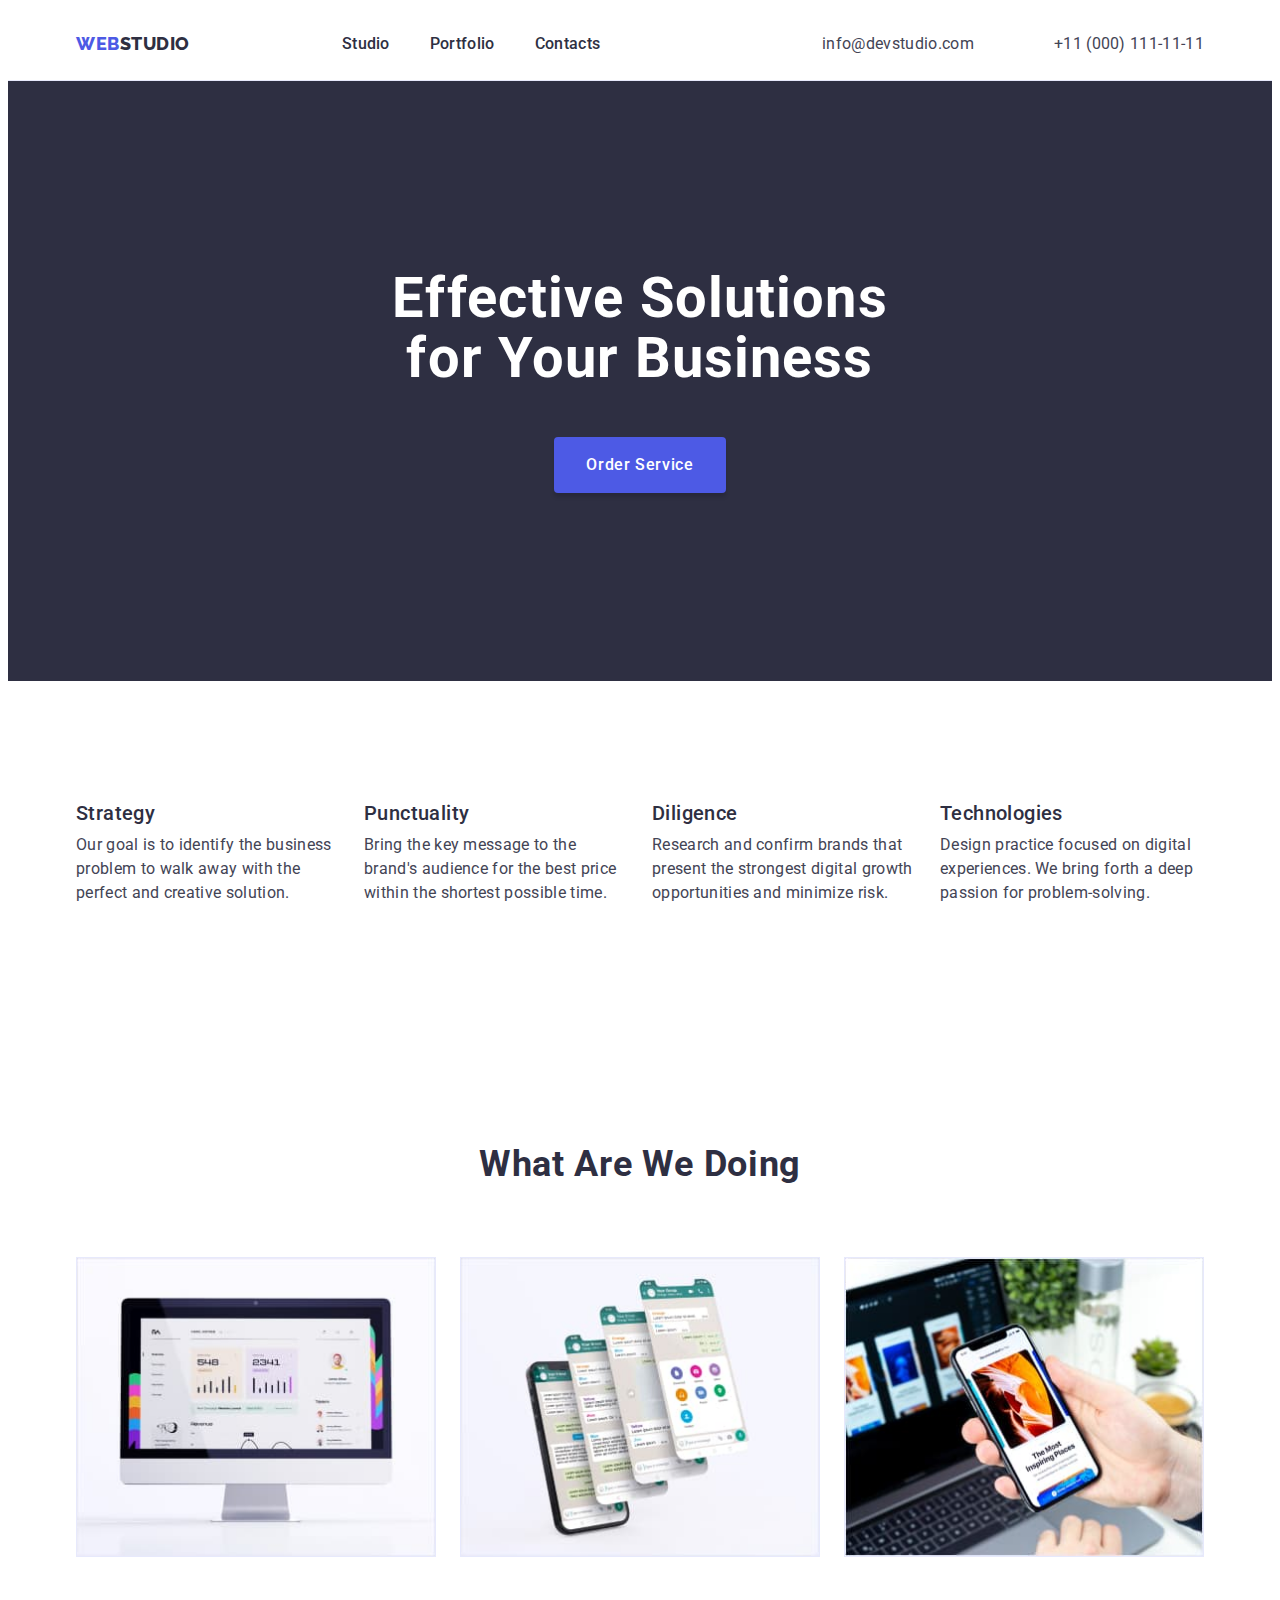
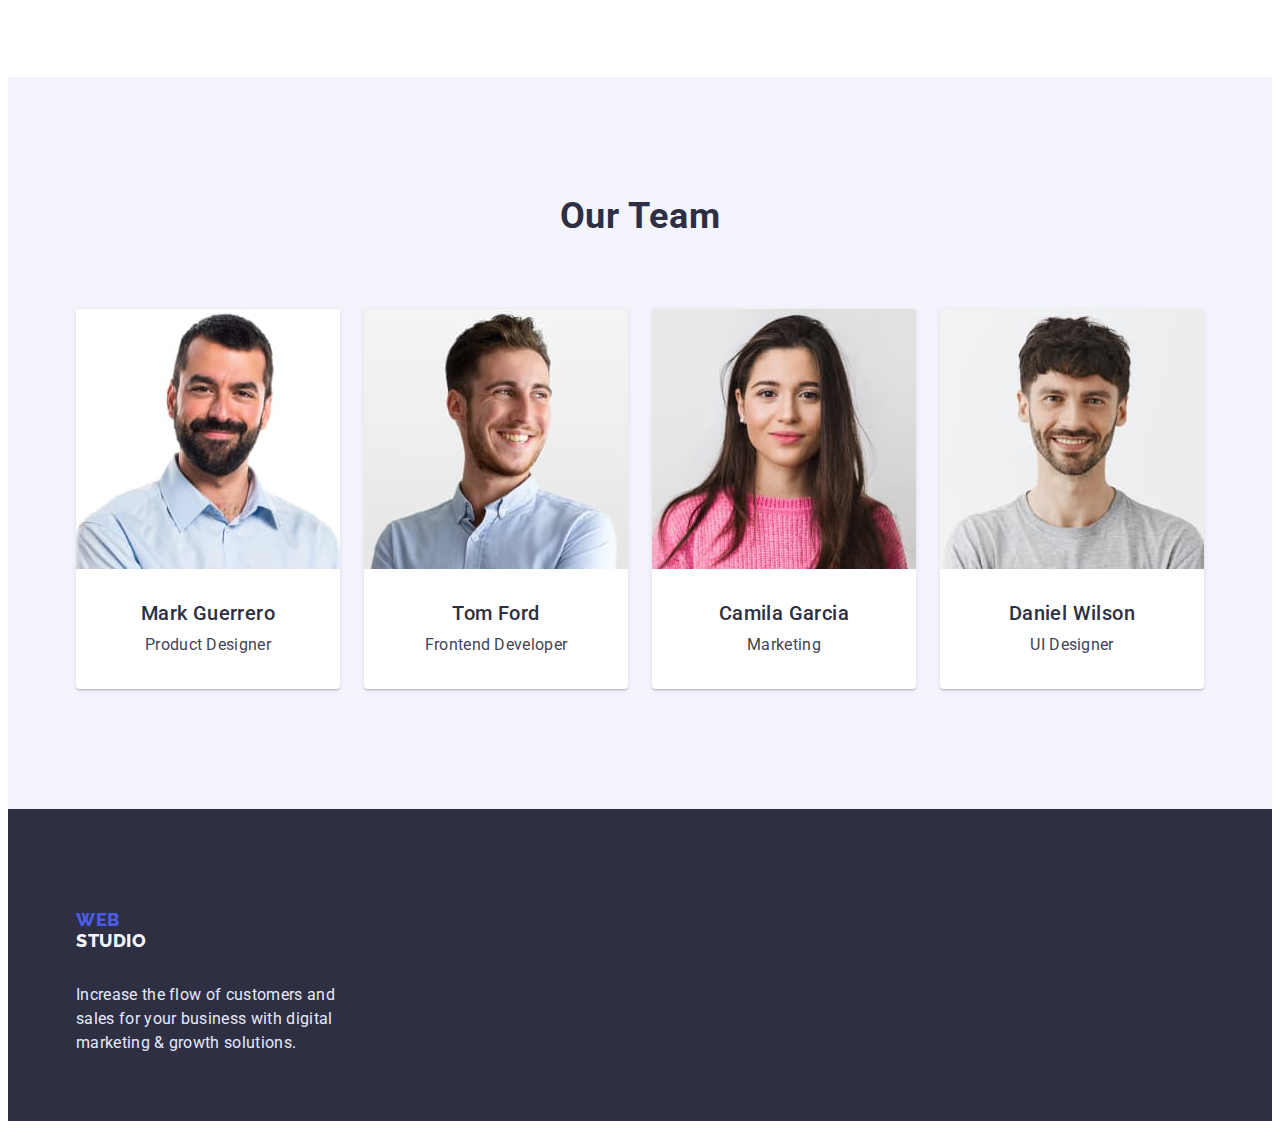
==== commit 25fdc2e5: "update files" ====
--- a/index.html
+++ b/index.html
@@ -78,8 +78,8 @@
 
       <!-- section 1 -->
       <section class="section" id="section-first">
-        <h2 hidden class="first-head">Section 1</h2>
         <div class="first-container container">
+          <h2 hidden class="first-head">Section 1</h2>
           <ul class="first-list list">
             <li class="first-item">
               <h3 class="first-header">Strategy</h3>
--- a/css/styles.css
+++ b/css/styles.css
@@ -98,16 +98,12 @@
 }
 
 .header-list {
+  gap: 40px;
   display: flex;
 }
 
 .header-nav-item {
-  margin-right: 40px;
   padding: 24px 0;
-}
-
-.header-nav-item:last-child {
-  margin-right: 0;
 }
 
 .list {
@@ -443,6 +439,7 @@
 .project-div {
   padding: 32px 16px;
   border: 1px solid #e7e9fc;
+  border-top: none;
 }
 
 .project-head {
